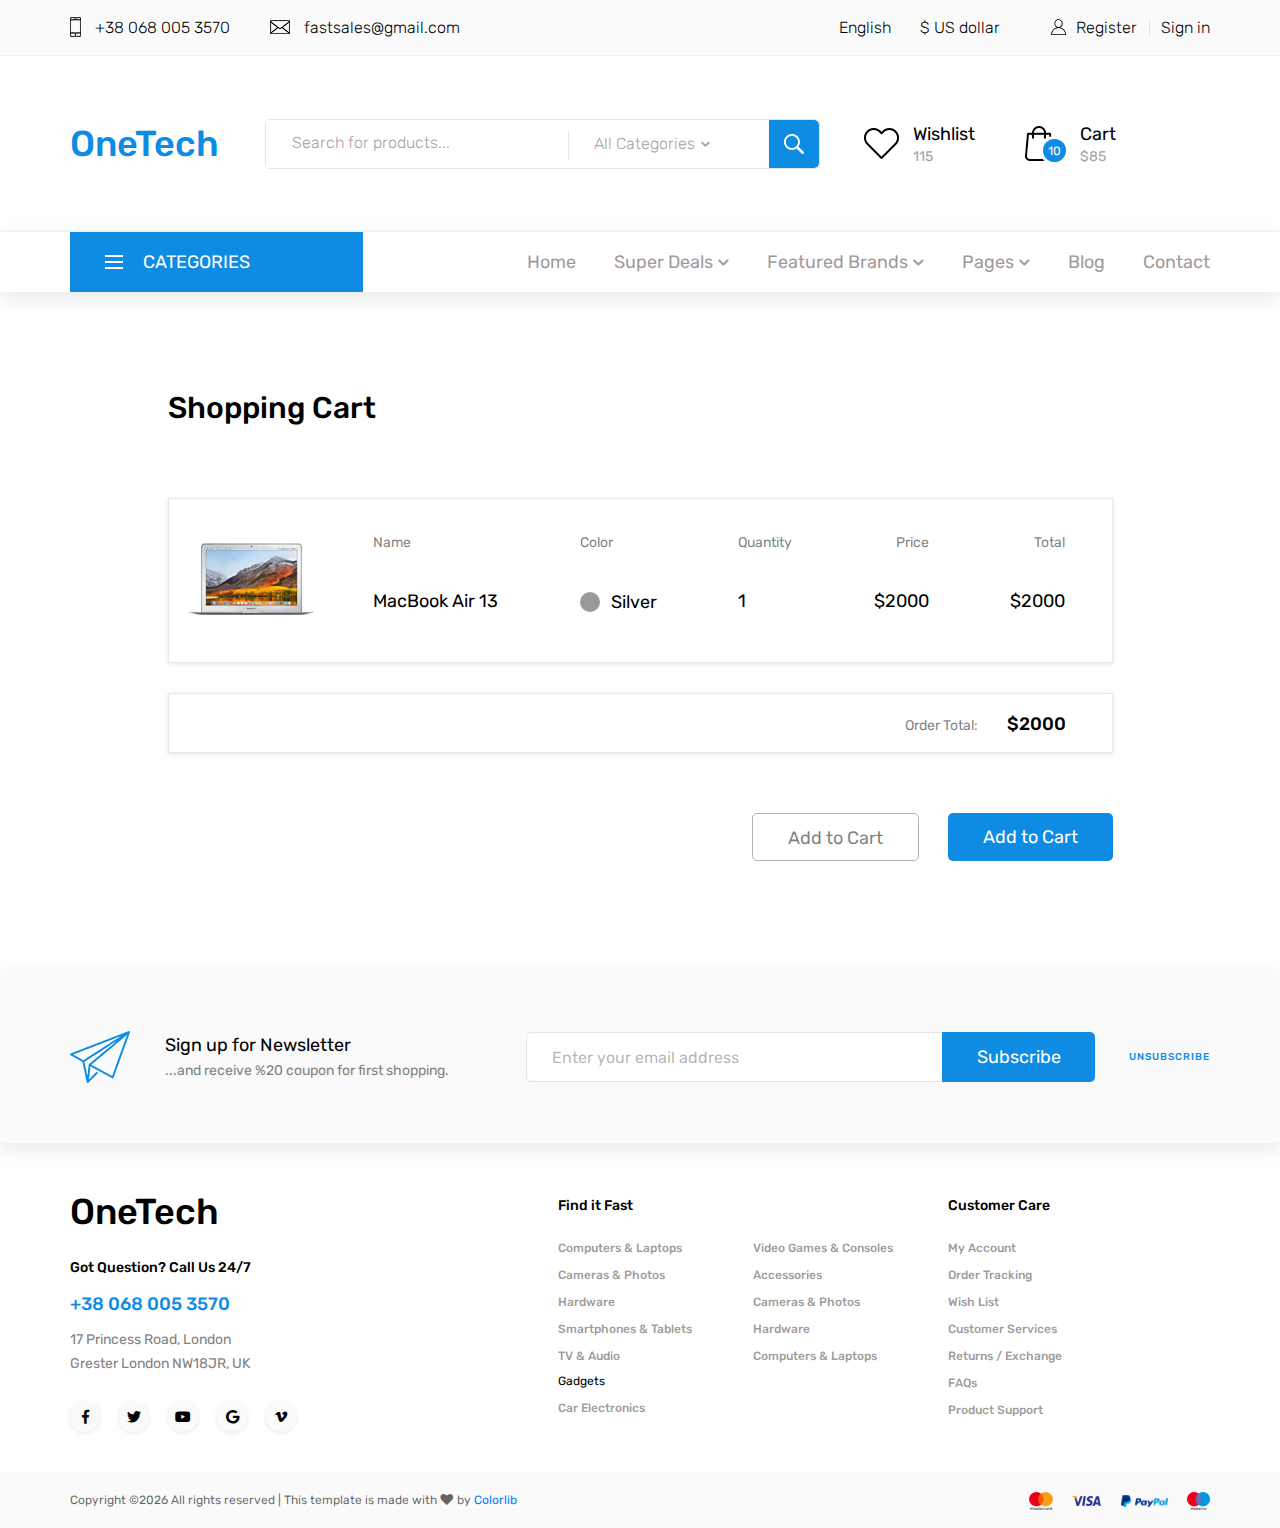
==== OneTech/OneTech/cart.html @ 747f38c7 "Pagina" ====
<!DOCTYPE html>
<html lang="en">
<head>
<title>Cart</title>
<meta charset="utf-8">
<meta http-equiv="X-UA-Compatible" content="IE=edge">
<meta name="description" content="OneTech shop project">
<meta name="viewport" content="width=device-width, initial-scale=1">
<link rel="stylesheet" type="text/css" href="styles/bootstrap4/bootstrap.min.css">
<link href="plugins/fontawesome-free-5.0.1/css/fontawesome-all.css" rel="stylesheet" type="text/css">
<link rel="stylesheet" type="text/css" href="styles/cart_styles.css">
<link rel="stylesheet" type="text/css" href="styles/cart_responsive.css">

</head>

<body>

<div class="super_container">
	
	<!-- Header -->
	
	<header class="header">

		<!-- Top Bar -->

		<div class="top_bar">
			<div class="container">
				<div class="row">
					<div class="col d-flex flex-row">
						<div class="top_bar_contact_item"><div class="top_bar_icon"><img src="images/phone.png" alt=""></div>+38 068 005 3570</div>
						<div class="top_bar_contact_item"><div class="top_bar_icon"><img src="images/mail.png" alt=""></div><a href="mailto:fastsales@gmail.com">fastsales@gmail.com</a></div>
						<div class="top_bar_content ml-auto">
							<div class="top_bar_menu">
								<ul class="standard_dropdown top_bar_dropdown">
									<li>
										<a href="#">English<i class="fas fa-chevron-down"></i></a>
										<ul>
											<li><a href="#">Italian</a></li>
											<li><a href="#">Spanish</a></li>
											<li><a href="#">Japanese</a></li>
										</ul>
									</li>
									<li>
										<a href="#">$ US dollar<i class="fas fa-chevron-down"></i></a>
										<ul>
											<li><a href="#">EUR Euro</a></li>
											<li><a href="#">GBP British Pound</a></li>
											<li><a href="#">JPY Japanese Yen</a></li>
										</ul>
									</li>
								</ul>
							</div>
							<div class="top_bar_user">
								<div class="user_icon"><img src="images/user.svg" alt=""></div>
								<div><a href="#">Register</a></div>
								<div><a href="#">Sign in</a></div>
							</div>
						</div>
					</div>
				</div>
			</div>		
		</div>

		<!-- Header Main -->

		<div class="header_main">
			<div class="container">
				<div class="row">

					<!-- Logo -->
					<div class="col-lg-2 col-sm-3 col-3 order-1">
						<div class="logo_container">
							<div class="logo"><a href="#">OneTech</a></div>
						</div>
					</div>

					<!-- Search -->
					<div class="col-lg-6 col-12 order-lg-2 order-3 text-lg-left text-right">
						<div class="header_search">
							<div class="header_search_content">
								<div class="header_search_form_container">
									<form action="#" class="header_search_form clearfix">
										<input type="search" required="required" class="header_search_input" placeholder="Search for products...">
										<div class="custom_dropdown">
											<div class="custom_dropdown_list">
												<span class="custom_dropdown_placeholder clc">All Categories</span>
												<i class="fas fa-chevron-down"></i>
												<ul class="custom_list clc">
													<li><a class="clc" href="#">All Categories</a></li>
													<li><a class="clc" href="#">Computers</a></li>
													<li><a class="clc" href="#">Laptops</a></li>
													<li><a class="clc" href="#">Cameras</a></li>
													<li><a class="clc" href="#">Hardware</a></li>
													<li><a class="clc" href="#">Smartphones</a></li>
												</ul>
											</div>
										</div>
										<button type="submit" class="header_search_button trans_300" value="Submit"><img src="images/search.png" alt=""></button>
									</form>
								</div>
							</div>
						</div>
					</div>

					<!-- Wishlist -->
					<div class="col-lg-4 col-9 order-lg-3 order-2 text-lg-left text-right">
						<div class="wishlist_cart d-flex flex-row align-items-center justify-content-end">
							<div class="wishlist d-flex flex-row align-items-center justify-content-end">
								<div class="wishlist_icon"><img src="images/heart.png" alt=""></div>
								<div class="wishlist_content">
									<div class="wishlist_text"><a href="#">Wishlist</a></div>
									<div class="wishlist_count">115</div>
								</div>
							</div>

							<!-- Cart -->
							<div class="cart">
								<div class="cart_container d-flex flex-row align-items-center justify-content-end">
									<div class="cart_icon">
										<img src="images/cart.png" alt="">
										<div class="cart_count"><span>10</span></div>
									</div>
									<div class="cart_content">
										<div class="cart_text"><a href="#">Cart</a></div>
										<div class="cart_price">$85</div>
									</div>
								</div>
							</div>
						</div>
					</div>
				</div>
			</div>
		</div>
		
		<!-- Main Navigation -->

		<nav class="main_nav">
			<div class="container">
				<div class="row">
					<div class="col">
						
						<div class="main_nav_content d-flex flex-row">

							<!-- Categories Menu -->

							<div class="cat_menu_container">
								<div class="cat_menu_title d-flex flex-row align-items-center justify-content-start">
									<div class="cat_burger"><span></span><span></span><span></span></div>
									<div class="cat_menu_text">categories</div>
								</div>

								<ul class="cat_menu">
									<li><a href="#">Computers & Laptops <i class="fas fa-chevron-right ml-auto"></i></a></li>
									<li><a href="#">Cameras & Photos<i class="fas fa-chevron-right"></i></a></li>
									<li class="hassubs">
										<a href="#">Hardware<i class="fas fa-chevron-right"></i></a>
										<ul>
											<li class="hassubs">
												<a href="#">Menu Item<i class="fas fa-chevron-right"></i></a>
												<ul>
													<li><a href="#">Menu Item<i class="fas fa-chevron-right"></i></a></li>
													<li><a href="#">Menu Item<i class="fas fa-chevron-right"></i></a></li>
													<li><a href="#">Menu Item<i class="fas fa-chevron-right"></i></a></li>
													<li><a href="#">Menu Item<i class="fas fa-chevron-right"></i></a></li>
												</ul>
											</li>
											<li><a href="#">Menu Item<i class="fas fa-chevron-right"></i></a></li>
											<li><a href="#">Menu Item<i class="fas fa-chevron-right"></i></a></li>
											<li><a href="#">Menu Item<i class="fas fa-chevron-right"></i></a></li>
										</ul>
									</li>
									<li><a href="#">Smartphones & Tablets<i class="fas fa-chevron-right"></i></a></li>
									<li><a href="#">TV & Audio<i class="fas fa-chevron-right"></i></a></li>
									<li><a href="#">Gadgets<i class="fas fa-chevron-right"></i></a></li>
									<li><a href="#">Car Electronics<i class="fas fa-chevron-right"></i></a></li>
									<li><a href="#">Video Games & Consoles<i class="fas fa-chevron-right"></i></a></li>
									<li><a href="#">Accessories<i class="fas fa-chevron-right"></i></a></li>
								</ul>
							</div>

							<!-- Main Nav Menu -->

							<div class="main_nav_menu ml-auto">
								<ul class="standard_dropdown main_nav_dropdown">
									<li><a href="index.html">Home<i class="fas fa-chevron-down"></i></a></li>
									<li class="hassubs">
										<a href="#">Super Deals<i class="fas fa-chevron-down"></i></a>
										<ul>
											<li>
												<a href="#">Menu Item<i class="fas fa-chevron-down"></i></a>
												<ul>
													<li><a href="#">Menu Item<i class="fas fa-chevron-down"></i></a></li>
													<li><a href="#">Menu Item<i class="fas fa-chevron-down"></i></a></li>
													<li><a href="#">Menu Item<i class="fas fa-chevron-down"></i></a></li>
												</ul>
											</li>
											<li><a href="#">Menu Item<i class="fas fa-chevron-down"></i></a></li>
											<li><a href="#">Menu Item<i class="fas fa-chevron-down"></i></a></li>
											<li><a href="#">Menu Item<i class="fas fa-chevron-down"></i></a></li>
										</ul>
									</li>
									<li class="hassubs">
										<a href="#">Featured Brands<i class="fas fa-chevron-down"></i></a>
										<ul>
											<li>
												<a href="#">Menu Item<i class="fas fa-chevron-down"></i></a>
												<ul>
													<li><a href="#">Menu Item<i class="fas fa-chevron-down"></i></a></li>
													<li><a href="#">Menu Item<i class="fas fa-chevron-down"></i></a></li>
													<li><a href="#">Menu Item<i class="fas fa-chevron-down"></i></a></li>
												</ul>
											</li>
											<li><a href="#">Menu Item<i class="fas fa-chevron-down"></i></a></li>
											<li><a href="#">Menu Item<i class="fas fa-chevron-down"></i></a></li>
											<li><a href="#">Menu Item<i class="fas fa-chevron-down"></i></a></li>
										</ul>
									</li>
									<li class="hassubs">
										<a href="#">Pages<i class="fas fa-chevron-down"></i></a>
										<ul>
											<li><a href="shop.html">Shop<i class="fas fa-chevron-down"></i></a></li>
											<li><a href="product.html">Product<i class="fas fa-chevron-down"></i></a></li>
											<li><a href="blog.html">Blog<i class="fas fa-chevron-down"></i></a></li>
											<li><a href="blog_single.html">Blog Post<i class="fas fa-chevron-down"></i></a></li>
											<li><a href="regular.html">Regular Post<i class="fas fa-chevron-down"></i></a></li>
											<li><a href="cart.html">Cart<i class="fas fa-chevron-down"></i></a></li>
											<li><a href="contact.html">Contact<i class="fas fa-chevron-down"></i></a></li>
										</ul>
									</li>
									<li><a href="blog.html">Blog<i class="fas fa-chevron-down"></i></a></li>
									<li><a href="contact.html">Contact<i class="fas fa-chevron-down"></i></a></li>
								</ul>
							</div>

							<!-- Menu Trigger -->

							<div class="menu_trigger_container ml-auto">
								<div class="menu_trigger d-flex flex-row align-items-center justify-content-end">
									<div class="menu_burger">
										<div class="menu_trigger_text">menu</div>
										<div class="cat_burger menu_burger_inner"><span></span><span></span><span></span></div>
									</div>
								</div>
							</div>

						</div>
					</div>
				</div>
			</div>
		</nav>
		
		<!-- Menu -->

		<div class="page_menu">
			<div class="container">
				<div class="row">
					<div class="col">
						
						<div class="page_menu_content">
							
							<div class="page_menu_search">
								<form action="#">
									<input type="search" required="required" class="page_menu_search_input" placeholder="Search for products...">
								</form>
							</div>
							<ul class="page_menu_nav">
								<li class="page_menu_item has-children">
									<a href="#">Language<i class="fa fa-angle-down"></i></a>
									<ul class="page_menu_selection">
										<li><a href="#">English<i class="fa fa-angle-down"></i></a></li>
										<li><a href="#">Italian<i class="fa fa-angle-down"></i></a></li>
										<li><a href="#">Spanish<i class="fa fa-angle-down"></i></a></li>
										<li><a href="#">Japanese<i class="fa fa-angle-down"></i></a></li>
									</ul>
								</li>
								<li class="page_menu_item has-children">
									<a href="#">Currency<i class="fa fa-angle-down"></i></a>
									<ul class="page_menu_selection">
										<li><a href="#">US Dollar<i class="fa fa-angle-down"></i></a></li>
										<li><a href="#">EUR Euro<i class="fa fa-angle-down"></i></a></li>
										<li><a href="#">GBP British Pound<i class="fa fa-angle-down"></i></a></li>
										<li><a href="#">JPY Japanese Yen<i class="fa fa-angle-down"></i></a></li>
									</ul>
								</li>
								<li class="page_menu_item">
									<a href="index.html">Home<i class="fa fa-angle-down"></i></a>
								</li>
								<li class="page_menu_item has-children">
									<a href="#">Super Deals<i class="fa fa-angle-down"></i></a>
									<ul class="page_menu_selection">
										<li><a href="#">Super Deals<i class="fa fa-angle-down"></i></a></li>
										<li class="page_menu_item has-children">
											<a href="#">Menu Item<i class="fa fa-angle-down"></i></a>
											<ul class="page_menu_selection">
												<li><a href="#">Menu Item<i class="fa fa-angle-down"></i></a></li>
												<li><a href="#">Menu Item<i class="fa fa-angle-down"></i></a></li>
												<li><a href="#">Menu Item<i class="fa fa-angle-down"></i></a></li>
												<li><a href="#">Menu Item<i class="fa fa-angle-down"></i></a></li>
											</ul>
										</li>
										<li><a href="#">Menu Item<i class="fa fa-angle-down"></i></a></li>
										<li><a href="#">Menu Item<i class="fa fa-angle-down"></i></a></li>
										<li><a href="#">Menu Item<i class="fa fa-angle-down"></i></a></li>
									</ul>
								</li>
								<li class="page_menu_item has-children">
									<a href="#">Featured Brands<i class="fa fa-angle-down"></i></a>
									<ul class="page_menu_selection">
										<li><a href="#">Featured Brands<i class="fa fa-angle-down"></i></a></li>
										<li><a href="#">Menu Item<i class="fa fa-angle-down"></i></a></li>
										<li><a href="#">Menu Item<i class="fa fa-angle-down"></i></a></li>
										<li><a href="#">Menu Item<i class="fa fa-angle-down"></i></a></li>
									</ul>
								</li>
								<li class="page_menu_item has-children">
									<a href="#">Trending Styles<i class="fa fa-angle-down"></i></a>
									<ul class="page_menu_selection">
										<li><a href="#">Trending Styles<i class="fa fa-angle-down"></i></a></li>
										<li><a href="#">Menu Item<i class="fa fa-angle-down"></i></a></li>
										<li><a href="#">Menu Item<i class="fa fa-angle-down"></i></a></li>
										<li><a href="#">Menu Item<i class="fa fa-angle-down"></i></a></li>
									</ul>
								</li>
								<li class="page_menu_item"><a href="blog.html">blog<i class="fa fa-angle-down"></i></a></li>
								<li class="page_menu_item"><a href="contact.html">contact<i class="fa fa-angle-down"></i></a></li>
							</ul>
							
							<div class="menu_contact">
								<div class="menu_contact_item"><div class="menu_contact_icon"><img src="images/phone_white.png" alt=""></div>+38 068 005 3570</div>
								<div class="menu_contact_item"><div class="menu_contact_icon"><img src="images/mail_white.png" alt=""></div><a href="mailto:fastsales@gmail.com">fastsales@gmail.com</a></div>
							</div>
						</div>
					</div>
				</div>
			</div>
		</div>

	</header>

	<!-- Cart -->

	<div class="cart_section">
		<div class="container">
			<div class="row">
				<div class="col-lg-10 offset-lg-1">
					<div class="cart_container">
						<div class="cart_title">Shopping Cart</div>
						<div class="cart_items">
							<ul class="cart_list">
								<li class="cart_item clearfix">
									<div class="cart_item_image"><img src="images/shopping_cart.jpg" alt=""></div>
									<div class="cart_item_info d-flex flex-md-row flex-column justify-content-between">
										<div class="cart_item_name cart_info_col">
											<div class="cart_item_title">Name</div>
											<div class="cart_item_text">MacBook Air 13</div>
										</div>
										<div class="cart_item_color cart_info_col">
											<div class="cart_item_title">Color</div>
											<div class="cart_item_text"><span style="background-color:#999999;"></span>Silver</div>
										</div>
										<div class="cart_item_quantity cart_info_col">
											<div class="cart_item_title">Quantity</div>
											<div class="cart_item_text">1</div>
										</div>
										<div class="cart_item_price cart_info_col">
											<div class="cart_item_title">Price</div>
											<div class="cart_item_text">$2000</div>
										</div>
										<div class="cart_item_total cart_info_col">
											<div class="cart_item_title">Total</div>
											<div class="cart_item_text">$2000</div>
										</div>
									</div>
								</li>
							</ul>
						</div>
						
						<!-- Order Total -->
						<div class="order_total">
							<div class="order_total_content text-md-right">
								<div class="order_total_title">Order Total:</div>
								<div class="order_total_amount">$2000</div>
							</div>
						</div>

						<div class="cart_buttons">
							<button type="button" class="button cart_button_clear">Add to Cart</button>
							<button type="button" class="button cart_button_checkout">Add to Cart</button>
						</div>
					</div>
				</div>
			</div>
		</div>
	</div>

	<!-- Newsletter -->

	<div class="newsletter">
		<div class="container">
			<div class="row">
				<div class="col">
					<div class="newsletter_container d-flex flex-lg-row flex-column align-items-lg-center align-items-center justify-content-lg-start justify-content-center">
						<div class="newsletter_title_container">
							<div class="newsletter_icon"><img src="images/send.png" alt=""></div>
							<div class="newsletter_title">Sign up for Newsletter</div>
							<div class="newsletter_text"><p>...and receive %20 coupon for first shopping.</p></div>
						</div>
						<div class="newsletter_content clearfix">
							<form action="#" class="newsletter_form">
								<input type="email" class="newsletter_input" required="required" placeholder="Enter your email address">
								<button class="newsletter_button">Subscribe</button>
							</form>
							<div class="newsletter_unsubscribe_link"><a href="#">unsubscribe</a></div>
						</div>
					</div>
				</div>
			</div>
		</div>
	</div>

	<!-- Footer -->

	<footer class="footer">
		<div class="container">
			<div class="row">

				<div class="col-lg-3 footer_col">
					<div class="footer_column footer_contact">
						<div class="logo_container">
							<div class="logo"><a href="#">OneTech</a></div>
						</div>
						<div class="footer_title">Got Question? Call Us 24/7</div>
						<div class="footer_phone">+38 068 005 3570</div>
						<div class="footer_contact_text">
							<p>17 Princess Road, London</p>
							<p>Grester London NW18JR, UK</p>
						</div>
						<div class="footer_social">
							<ul>
								<li><a href="#"><i class="fab fa-facebook-f"></i></a></li>
								<li><a href="#"><i class="fab fa-twitter"></i></a></li>
								<li><a href="#"><i class="fab fa-youtube"></i></a></li>
								<li><a href="#"><i class="fab fa-google"></i></a></li>
								<li><a href="#"><i class="fab fa-vimeo-v"></i></a></li>
							</ul>
						</div>
					</div>
				</div>

				<div class="col-lg-2 offset-lg-2">
					<div class="footer_column">
						<div class="footer_title">Find it Fast</div>
						<ul class="footer_list">
							<li><a href="#">Computers & Laptops</a></li>
							<li><a href="#">Cameras & Photos</a></li>
							<li><a href="#">Hardware</a></li>
							<li><a href="#">Smartphones & Tablets</a></li>
							<li><a href="#">TV & Audio</a></li>
						</ul>
						<div class="footer_subtitle">Gadgets</div>
						<ul class="footer_list">
							<li><a href="#">Car Electronics</a></li>
						</ul>
					</div>
				</div>

				<div class="col-lg-2">
					<div class="footer_column">
						<ul class="footer_list footer_list_2">
							<li><a href="#">Video Games & Consoles</a></li>
							<li><a href="#">Accessories</a></li>
							<li><a href="#">Cameras & Photos</a></li>
							<li><a href="#">Hardware</a></li>
							<li><a href="#">Computers & Laptops</a></li>
						</ul>
					</div>
				</div>

				<div class="col-lg-2">
					<div class="footer_column">
						<div class="footer_title">Customer Care</div>
						<ul class="footer_list">
							<li><a href="#">My Account</a></li>
							<li><a href="#">Order Tracking</a></li>
							<li><a href="#">Wish List</a></li>
							<li><a href="#">Customer Services</a></li>
							<li><a href="#">Returns / Exchange</a></li>
							<li><a href="#">FAQs</a></li>
							<li><a href="#">Product Support</a></li>
						</ul>
					</div>
				</div>

			</div>
		</div>
	</footer>

	<!-- Copyright -->

	<div class="copyright">
		<div class="container">
			<div class="row">
				<div class="col">
					
					<div class="copyright_container d-flex flex-sm-row flex-column align-items-center justify-content-start">
						<div class="copyright_content"><!-- Link back to Colorlib can't be removed. Template is licensed under CC BY 3.0. -->
Copyright &copy;<script>document.write(new Date().getFullYear());</script> All rights reserved | This template is made with <i class="fa fa-heart" aria-hidden="true"></i> by <a href="https://colorlib.com" target="_blank">Colorlib</a>
<!-- Link back to Colorlib can't be removed. Template is licensed under CC BY 3.0. -->
</div>
						<div class="logos ml-sm-auto">
							<ul class="logos_list">
								<li><a href="#"><img src="images/logos_1.png" alt=""></a></li>
								<li><a href="#"><img src="images/logos_2.png" alt=""></a></li>
								<li><a href="#"><img src="images/logos_3.png" alt=""></a></li>
								<li><a href="#"><img src="images/logos_4.png" alt=""></a></li>
							</ul>
						</div>
					</div>
				</div>
			</div>
		</div>
	</div>
</div>

<script src="js/jquery-3.3.1.min.js"></script>
<script src="styles/bootstrap4/popper.js"></script>
<script src="styles/bootstrap4/bootstrap.min.js"></script>
<script src="plugins/greensock/TweenMax.min.js"></script>
<script src="plugins/greensock/TimelineMax.min.js"></script>
<script src="plugins/scrollmagic/ScrollMagic.min.js"></script>
<script src="plugins/greensock/animation.gsap.min.js"></script>
<script src="plugins/greensock/ScrollToPlugin.min.js"></script>
<script src="plugins/easing/easing.js"></script>
<script src="js/cart_custom.js"></script>
</body>

</html>
---- OneTech/OneTech/styles/cart_styles.css ----
@charset "utf-8";
/* CSS Document */

/******************************

[Table of Contents]

1. Fonts
2. Body and some general stuff
3. Header
	3.1 Top Bar
	3.2 Header Main
	3.3 Main Navigation
	3.4 Page Menu
4. Cart
5. Newsletter
6. Footer


******************************/

/***********
1. Fonts
***********/

@import url('https://fonts.googleapis.com/css?family=Montserrat:300,400,500,600,700,800,900|Rubik:300,400,500,700,900');

/*********************************
2. Body and some general stuff
*********************************/

*
{
	margin: 0;
	padding: 0;
	-webkit-font-smoothing: antialiased;
	-webkit-text-shadow: rgba(0,0,0,.01) 0 0 1px;
	text-shadow: rgba(0,0,0,.01) 0 0 1px;
}
body
{
	font-family: 'Rubik', sans-serif;
	font-size: 14px;
	font-weight: 400;
	background: #FFFFFF;
	color: #000000;
}
div
{
	display: block;
	position: relative;
	-webkit-box-sizing: border-box;
    -moz-box-sizing: border-box;
    box-sizing: border-box;
}
ul
{
	list-style: none;
	margin-bottom: 0px;
}
p
{
	font-family: 'Rubik', sans-serif;
	font-size: 14px;
	line-height: 1.7;
	font-weight: 400;
	color: #828282;
	-webkit-font-smoothing: antialiased;
	-webkit-text-shadow: rgba(0,0,0,.01) 0 0 1px;
	text-shadow: rgba(0,0,0,.01) 0 0 1px;
}
p a
{
	display: inline;
	position: relative;
	color: inherit;
	border-bottom: solid 1px #ffa07f;
	-webkit-transition: all 200ms ease;
	-moz-transition: all 200ms ease;
	-ms-transition: all 200ms ease;
	-o-transition: all 200ms ease;
	transition: all 200ms ease;
}
a, a:hover, a:visited, a:active, a:link
{
	text-decoration: none;
	-webkit-font-smoothing: antialiased;
	-webkit-text-shadow: rgba(0,0,0,.01) 0 0 1px;
	text-shadow: rgba(0,0,0,.01) 0 0 1px;
}
p a:active
{
	position: relative;
	color: #FF6347;
}
p a:hover
{
	color: #FFFFFF;
	background: #ffa07f;
}
p a:hover::after
{
	opacity: 0.2;
}
::selection
{
	
}
p::selection
{
	
}
h1{font-size: 48px;}
h2{font-size: 36px;}
h3{font-size: 24px;}
h4{font-size: 18px;}
h5{font-size: 14px;}
h1, h2, h3, h4, h5, h6
{
	font-family: 'Rubik', sans-serif;
	font-weight: 500;
	-webkit-font-smoothing: antialiased;
	-webkit-text-shadow: rgba(0,0,0,.01) 0 0 1px;
	text-shadow: rgba(0,0,0,.01) 0 0 1px;
}
h1::selection, 
h2::selection, 
h3::selection, 
h4::selection, 
h5::selection, 
h6::selection
{
	
}
.form-control
{
	color: #db5246;
}
section
{
	display: block;
	position: relative;
	box-sizing: border-box;
}
.clear
{
	clear: both;
}
.clearfix::before, .clearfix::after
{
	content: "";
	display: table;
}
.clearfix::after
{
	clear: both;
}
.clearfix
{
	zoom: 1;
}
.float_left
{
	float: left;
}
.float_right
{
	float: right;
}
.trans_200
{
	-webkit-transition: all 200ms ease;
	-moz-transition: all 200ms ease;
	-ms-transition: all 200ms ease;
	-o-transition: all 200ms ease;
	transition: all 200ms ease;
}
.trans_300
{
	-webkit-transition: all 300ms ease;
	-moz-transition: all 300ms ease;
	-ms-transition: all 300ms ease;
	-o-transition: all 300ms ease;
	transition: all 300ms ease;
}
.trans_400
{
	-webkit-transition: all 400ms ease;
	-moz-transition: all 400ms ease;
	-ms-transition: all 400ms ease;
	-o-transition: all 400ms ease;
	transition: all 400ms ease;
}
.trans_500
{
	-webkit-transition: all 500ms ease;
	-moz-transition: all 500ms ease;
	-ms-transition: all 500ms ease;
	-o-transition: all 500ms ease;
	transition: all 500ms ease;
}
.fill_height
{
	height: 100%;
}
.super_container
{
	width: 100%;
	overflow: hidden;
}
.prlx_parent
{
	overflow: hidden;
}
.prlx
{
	height: 130% !important;
}
.nopadding
{
	padding: 0px !important;
}
.button
{
	display: inline-block;
	background: #0e8ce4;
	border-radius: 5px;
	height: 48px;
	-webkit-transition: all 200ms ease;
	-moz-transition: all 200ms ease;
	-ms-transition: all 200ms ease;
	-o-transition: all 200ms ease;
	transition: all 200ms ease;
}
.button a
{
	display: block;
	font-size: 18px;
	font-weight: 400;
	line-height: 48px;
	color: #FFFFFF;
	padding-left: 35px;
	padding-right: 35px;
}
.button:hover
{
	opacity: 0.8;
}
.parallax-window
{
    min-height: 400px;
    background: transparent;
}
.rating_r i::before
{
	font-family: 'FontAwesome';
	content: "\f006";
	font-style: normal;
	font-size: 19px;
	margin-right: 4px;
	color: #f5e211;
}
.rating_r_1 i:first-child::before{content: "\f005";}
.rating_r_2 i:first-child::before{content: "\f005";}
.rating_r_2 i:nth-child(2)::before{content: "\f005";}
.rating_r_3 i:first-child::before{content: "\f005";}
.rating_r_3 i:nth-child(2)::before{content: "\f005";}
.rating_r_3 i:nth-child(3)::before{content: "\f005";}
.rating_r_4 i:first-child::before{content: "\f005";}
.rating_r_4 i:nth-child(2)::before{content: "\f005";}
.rating_r_4 i:nth-child(3)::before{content: "\f005";}
.rating_r_4 i:nth-child(4)::before{content: "\f005";}
.rating_r_5 i:first-child::before{content: "\f005";}
.rating_r_5 i:nth-child(2)::before{content: "\f005";}
.rating_r_5 i:nth-child(3)::before{content: "\f005";}
.rating_r_5 i:nth-child(4)::before{content: "\f005";}
.rating_r_5 i:nth-child(5)::before{content: "\f005";}

/*********************************
3. Header
*********************************/

.header
{
	position: relative;
	width: 100%;
	z-index: 10;
}

/*********************************
3.1 Top Bar
*********************************/

.top_bar
{
	width: 100%;
	height: 56px;
	background: #fafafa;
	border-bottom: solid 1px rgba(0,0,0,0.05);
	z-index: 2;
}
.header.scrolled .top_bar
{
	display: none;
}
.top_bar_contact
{
	display: inline-block;
}
.top_bar_contact_item
{
	font-size: 16px;
	font-weight: 300;
	line-height: 56px;
	margin-right: 40px;
}
.top_bar_contact_item:not(:first-child)
{
	margin-right: 0px;
}
.top_bar_contact_item a
{
	font-size: 16px;
	font-weight: 300;
	line-height: 56px;
	color: #000;
	-webkit-transition: all 200ms ease;
	-moz-transition: all 200ms ease;
	-ms-transition: all 200ms ease;
	-o-transition: all 200ms ease;
	transition: all 200ms ease;
}
.top_bar_contact_item a:hover
{
	color: #8a8a8a;
}
.top_bar_contact_item:last-child
{
	margin-right: 0px;
}
.top_bar_icon
{
	display: inline-block;
	margin-right: 14px;
	-webkit-transform: translateY(-2px);
	-moz-transform: translateY(-2px);
	-ms-transform: translateY(-2px);
	-o-transform: translateY(-2px);
	transform: translateY(-2px);
}
.top_bar_menu
{
	display: inline-block;
}

.top_bar_dropdown li
{
	padding-left: 13px;
	padding-right: 13px;
}
.standard_dropdown li
{
	display: inline-block;
	position: relative;
	height: 56px;
}
.standard_dropdown li li
{
	display: block;
	width: 100%;
}
.standard_dropdown li li a
{
	display: block;
	width: 100%;
	border-bottom: solid 1px #f2f2f2;
	font-size: 16px;
}
.standard_dropdown li:last-child a
{
	border-bottom: none;
}
.standard_dropdown li.hassubs > a i
{
	display: inline-block;
	margin-left: 5px;
}
.standard_dropdown li a
{
	display: block;
	position: relative;
	font-size: 16px;
	font-weight: 300;
	color: #000000;
	line-height: 56px;
	white-space: nowrap;
	-webkit-transition: all 200ms ease;
	-moz-transition: all 200ms ease;
	-ms-transition: all 200ms ease;
	-o-transition: all 200ms ease;
	transition: all 200ms ease;
}
.standard_dropdown li a:hover
{
	color: #0e8ce4;
}
.standard_dropdown li a i
{
	display: none;
	-webkit-transform: translateY(-1px);
	-moz-transform: translateY(-1px);
	-ms-transform: translateY(-1px);
	-o-transform: translateY(-1px);
	transform: translateY(-1px);
	font-size: 12px;
}
.standard_dropdown li ul
{
	display: block;
	position: absolute;
	top: 120%;
	left: 0;
	width: auto;
	visibility: hidden;
	opacity: 0;
	background: #FFFFFF;
	box-shadow: 0px 10px 25px rgba(0,0,0,0.1);
	-webkit-transition: opacity 0.3s ease;
	-moz-transition: opacity 0.3s ease;
	-ms-transition: opacity 0.3s ease;
	-o-transition: opacity 0.3s ease;
	transition: all 0.3s ease;
	z-index: 1;
}
.standard_dropdown li:hover > ul
{
	top: 100%;
	visibility: visible;
	opacity: 1;
}
.standard_dropdown ul ul
{
	left: 100%;
	top: 0 !important;
}
.top_bar_user
{
	display: inline-block;
	margin-left: 35px;
}
.user_icon
{
	display: inline-block;
	margin-right: 7px;
	-webkit-transform: translateY(-2px);
	-moz-transform: translateY(-2px);
	-ms-transform: translateY(-2px);
	-o-transform: translateY(-2px);
	transform: translateY(-2px);
	width: 15px;
}
.user_icon img
{
	width: 100%;
}
.top_bar_user div
{
	display: inline-block;
}
.top_bar_user div:nth-child(2)
{
	margin-right: 21px;
}
.top_bar_user div:nth-child(2)::after
{
	display: block;
	position: absolute;
	top: 50%;
	-webkit-transform: translateY(-50%);
	-moz-transform: translateY(-50%);
	-ms-transform: translateY(-50%);
	-o-transform: translateY(-50%);
	transform: translateY(-50%);
	right: -13px;
	width: 1px;
	height: 17px;
	background: rgba(0,0,0,0.1);
	content: '';
}
.top_bar_user a
{
	font-size: 16px;
	font-weight: 300;
	line-height: 56px;
	color: #000;
	-webkit-transition: all 200ms ease;
	-moz-transition: all 200ms ease;
	-ms-transition: all 200ms ease;
	-o-transition: all 200ms ease;
	transition: all 200ms ease;
}
.top_bar_user a:hover
{
	color: #8a8a8a;
}

/*********************************
3.2 Header Main
*********************************/

.header_main
{
	z-index: 1;
}
.header.scrolled .header_main
{
	display: none;
}
.header_main_item
{
	top: 50%;
	-webkit-transform: translateY(-50%);
	-moz-transform: translateY(-50%);
	-ms-transform: translateY(-50%);
	-o-transform: translateY(-50%);
	transform: translateY(-50%);
}
.logo_container
{
	height: 175px;
}
.logo
{
	top: 50%;
	-webkit-transform: translateY(-50%);
	-moz-transform: translateY(-50%);
	-ms-transform: translateY(-50%);
	-o-transform: translateY(-50%);
	transform: translateY(-50%);
}
.logo a
{
	font-size: 36px;
	font-weight: 500;
	color: #0e8ce4;
}
.header_search
{
	height: 175px;
}
.header_search_content
{
	top: 50%;
	-webkit-transform: translateY(-50%);
	-moz-transform: translateY(-50%);
	-ms-transform: translateY(-50%);
	-o-transform: translateY(-50%);
	transform: translateY(-50%);
}
.header_search_form_container
{
	width: 100%;
	height: 50px;
	border: solid 1px #e5e5e5;
	border-radius: 5px;
}
.header_search_form
{
	width: 100%;
	height: 100%;
}
.header_search_input
{
	display: block;
	position: relative;
	width: calc((100% - 50px) * 0.601);
	height: 100%;
	line-height: 50px;
	border: none !important;
	outline: none !important;
	padding-left: 26px;
	color: #7f7f7f;
	float: left;
}
.header_search_input::-webkit-input-placeholder
{
	font-size: 16px !important;
	font-weight: 300;
	line-height: 50px;
	color: #a3a3a3 !important;
}
.header_search_input:-moz-placeholder /* older Firefox*/
{
	font-size: 16px !important;
	font-weight: 300;
	line-height: 50px;
	color: #a3a3a3 !important;
}
.header_search_input::-moz-placeholder /* Firefox 19+ */ 
{
	font-size: 16px !important;
	font-weight: 300;
	line-height: 50px;
	color: #a3a3a3 !important;
} 
.header_search_input:-ms-input-placeholder
{ 
	font-size: 16px !important;
	font-weight: 300;
	line-height: 50px;
	color: #a3a3a3 !important;
}
.header_search_input::input-placeholder
{
	font-size: 16px !important;
	font-weight: 300;
	line-height: 50px;
	color: #a3a3a3 !important;
}
.custom_dropdown
{
	width: calc((100% - 50px) * 0.399);
	height: 50px;
	float: left;
	padding-left: 26px;
}
.custom_dropdown::before
{
	display: block;
	position: absolute;
	top: 50%;
	-webkit-transform: translateY(-50%);
	-moz-transform: translateY(-50%);
	-ms-transform: translateY(-50%);
	-o-transform: translateY(-50%);
	transform: translateY(-50%);
	left: 0;
	width: 1px;
	height: 28px;
	background: #e5e5e5;
	content: '';
}
.custom_dropdown_list i
{
	display: inline-block;
	color: #a3a3a3;
	font-size: 10px;
	margin-left: 3px;
	-webkit-transform: translateY(-1px);
	-moz-transform: translateY(-1px);
	-ms-transform: translateY(-1px);
	-o-transform: translateY(-1px);
	transform: translateY(-1px);
}
.custom_dropdown_placeholder
{
	display: inline-block;
	font-size: 16px;
	font-weight: 300;
	color: #a3a3a3;
	line-height: 48px;
	cursor: pointer;
}
.custom_dropdown_placeholder i
{
	
}
.custom_list
{
	text-align: left;
	position: absolute;
	padding: 0;
	top: 75px;
	left: -15px;
	visibility: hidden;
	opacity: 0;
	box-shadow: 0 0 25px rgba(63, 78, 100, 0.15);
	-webkit-transition: opacity 0.2s ease;
	-moz-transition: opacity 0.2s ease;
	-ms-transition: opacity 0.2s ease;
	-o-transition: opacity 0.2s ease;
	transition: all 0.2s ease;
}
.custom_list.active
{
	visibility: visible;
	opacity: 1;
	top: 50px;
	box-shadow: 0 0 25px rgba(63, 78, 100, 0.15);
	-webkit-transition: opacity 0.3s ease;
	-moz-transition: opacity 0.3s ease;
	-ms-transition: opacity 0.3s ease;
	-o-transition: opacity 0.3s ease;
	transition: all 0.3s ease;
}
.custom_list li
{
	height: 35px;
	padding-left: 15px;
	padding-right: 15px;
	background: #FFFFFF;
}
.custom_list li a
{
	display: block;
	color: #a3a3a3;
	line-height: 35px;
	border-bottom: solid 1px #ededed;
	-webkit-transition: all 200ms ease;
	-moz-transition: all 200ms ease;
	-ms-transition: all 200ms ease;
	-o-transition: all 200ms ease;
	transition: all 200ms ease;
}
.custom_list li a:hover
{
	color: #0e8ce4;
}
select
{
	display: inline;
	border: 0;
	width: auto;
	margin-left: 10px;
	outline: none;
	-webkit-appearance: none;
	-moz-appearance: none;
	border-bottom: 2px solid #555;
	color: #7b00ff;
	-webkit-transition: all .4s ease-in-out;
	transition: all .4s ease-in-out;
}
select:hover
{
	cursor: pointer;
}
select option
{
	border: 0;
	border-bottom: 1px solid #555;
	padding: 10px;
	-webkit-appearance: none;
	-moz-appearance: none;
}
.header_search_button
{
	position: absolute;
	top: 0;
	right: 0;
	width: 50px;
	height: 100%;
	background: #0e8ce4;
	border: none;
	outline: none;
	cursor: pointer;
	border-top-right-radius: 5px;
	border-bottom-right-radius: 5px;
}
.wishlist_cart
{
	height: 175px;
}
.wishlist
{
	margin-right: 50px;
}
.wishlist_icon img
{
	width: 100%;
}
.wishlist_content
{
	margin-left: 14px;
}
.wishlist_text a
{
	font-size: 18px;
	font-weight: 400;
	color: #000000;
	-webkit-transition: all 200ms ease;
	-moz-transition: all 200ms ease;
	-ms-transition: all 200ms ease;
	-o-transition: all 200ms ease;
	transition: all 200ms ease;
}
.wishlist_text a:hover
{
	color: #0e8ce4;
}
.wishlist_count
{
	margin-top: -2px;
	color: #a3a3a3;
	font-size: 14px;
}
.cart_count
{
	position: absolute;
	bottom: -1px;
	right: -14px;
	width: 23px;
	height: 23px;
	background: #0e8ce4;
	border-radius: 50%;
	text-align: center;
}
.cart_count span
{
	display: block;
	line-height: 23px;
	font-size: 12px;
	color: #FFFFFF;
	-webkit-transform: translateY(1px);
	-moz-transform: translateY(1px);
	-ms-transform: translateY(1px);
	-o-transform: translateY(1px);
	transform: translateY(1px);
}
.cart_icon img
{
	width: 100%;
}
.cart_content
{
	margin-left: 28px;
}
.cart_text a
{
	font-size: 18px;
	font-weight: 400;
	color: #000000;
	-webkit-transition: all 200ms ease;
	-moz-transition: all 200ms ease;
	-ms-transition: all 200ms ease;
	-o-transition: all 200ms ease;
	transition: all 200ms ease;
}
.cart_text a:hover
{
	color: #0e8ce4;
}
.cart_price
{
	font-size: 14px;
	color: #a3a3a3;
	margin-top: -2px;
}

/*********************************
3.3 Main Navigation
*********************************/

.main_nav
{
	width: 100%;
	border-top: solid 1px #f2f2f2;
	box-shadow: 0px 5px 20px rgba(0,0,0,0.1);
	background: #FFFFFF;
}
.header.scrolled .main_nav
{
	position: fixed;
	top: 0;
	left: 0;
	-webkit-transition: all 200ms ease;
	-moz-transition: all 200ms ease;
	-ms-transition: all 200ms ease;
	-o-transition: all 200ms ease;
	transition: all 200ms ease;
}
.main_nav_content
{
	width: 100%;
	height: 60px;
}
.cat_menu_container
{
	width: 293px;
	height: 100%;
	background: #0e8ce4;
	padding-left: 35px;
	cursor: pointer;
	z-index: 1;
}
.cat_menu_title
{
	height: 100%;
}
.cat_burger
{
	width: 18px;
	height: 14px;
}
.cat_burger span
{
	display: block;
	position: absolute;
	left: 0;
	width: 100%;
	height: 2px;
	background: #FFFFFF;
}
.cat_burger span:nth-child(2)
{
	top: 6px;
}
.cat_burger span:nth-child(3)
{
	top: 12px;
}
.cat_menu_text
{
	font-size: 18px;
	font-weight: 400;
	color: #FFFFFF;
	text-transform: uppercase;
	margin-left: 20px;
}
.cat_menu_container ul
{
	display: block;
	position: absolute;
	top: 100%;
	left: 0;
	visibility: hidden;
	opacity: 0;
	min-width: 100%;
	background: #FFFFFF;
	box-shadow: 0px 10px 25px rgba(0,0,0,0.1);
	-webkit-transition: opacity 0.3s ease;
    -moz-transition: opacity 0.3s ease;
    -ms-transition: opacity 0.3s ease;
    -o-transition: opacity 0.3s ease;
    transition: all 0.3s ease;
}
.cat_menu_container > ul
{
	padding-top: 13px;
}
.cat_menu_container:hover .cat_menu
{
	visibility: visible;
	opacity: 1;
}
.cat_menu li
{
	display: block;
	position: relative;
	width: auto;
	height: 46px;
	border-bottom: solid 1px #f2f2f2;
	padding-left: 35px;
	padding-right: 30px;
	white-space: nowrap;
}
.cat_menu li.hassubs > a i
{
	display: block;
}
.cat_menu li a
{
	display: block;
	position: relative;
	font-size: 16px;
	font-weight: 300;
	color: #000000;
	line-height: 46px;
	-webkit-transition: all 200ms ease;
	-moz-transition: all 200ms ease;
	-ms-transition: all 200ms ease;
	-o-transition: all 200ms ease;
	transition: all 200ms ease;
}
.cat_menu li a:hover
{
	color: #0e8ce4;
}
.cat_menu li a i
{
	display: none;
	position: absolute;
	top: 50%;
	-webkit-transform: translateY(-50%);
	-moz-transform: translateY(-50%);
	-ms-transform: translateY(-50%);
	-o-transform: translateY(-50%);
	transform: translateY(-50%);
	right: 0;
	font-size: 12px;
}
.cat_menu li ul
{
	display: block;
	position: absolute;
	top: 35px;
	left: 100%;
	visibility: hidden;
	opacity: 0;
	width: 100%;
	background: #FFFFFF;
	box-shadow: 0px 10px 25px rgba(0,0,0,0.1);
}
.cat_menu li:hover > ul
{
	top: 0;
	visibility: visible;
	opacity: 1;
}
.main_nav_dropdown li
{
	margin-right: 35px;
}
.main_nav_dropdown li:last-child
{
	margin-right: 0px;
}
.main_nav_dropdown li a
{
	font-size: 18px;
	font-weight: 400;
	color: #a19a9a;
	line-height: 60px;
}
.main_nav_dropdown li li
{
	padding-left: 15px;
	padding-right: 15px;
	margin-right: 0px;
}
.menu_trigger_container
{
	display: none;
	width: auto;
	height: 100%;
	padding-right: 25px;
	padding-left: 25px;
	cursor: pointer;
}
.menu_trigger
{
	height: 100%;
}
.menu_burger_inner
{
	display: inline-block;
}
.menu_trigger_text
{
	display: inline-block;
	font-size: 18px;
    font-weight: 400;
    color: #FFFFFF;
    text-transform: uppercase;
    margin-right: 16px;
}

/*********************************
3.4 Page Menu
*********************************/

.page_menu
{
	-webkit-transition: all 500ms ease;
    -moz-transition: all 500ms ease;
    -ms-transition: all 500ms ease;
    -o-transition: all 500ms ease;
    transition: all 500ms ease;
}
.page_menu_content
{
	height: 0px;
	background: #0e8ce4;
	padding-left: 15px;
	padding-right: 15px;
	overflow: hidden;
}
.page_menu_search
{
	display: none;
	width: 100%;
	margin-top: 30px;
	margin-bottom: 30px;
}
.page_menu_search_input
{
	width: 100%;
	height: 40px;
	background: #FFFFFF;
	border: none;
	outline: none;
	padding-left: 25px;
}
.page_menu_nav
{
	padding-top: 15px;
}
.page_menu_item
{
	display: block;
	position: relative;
	border-bottom: solid 1px rgba(255,255,255,0.1);
	vertical-align: middle;
}
.page_menu_item > a
{
	display: block;
	color: #FFFFFF;
	font-weight: 500;
	height: 50px;
	line-height: 50px;
	font-size: 14px;
	text-transform: uppercase;
	-webkit-transition: all 200ms ease;
	-moz-transition: all 200ms ease;
	-ms-transition: all 200ms ease;
	-o-transition: all 200ms ease;
	transition: all 200ms ease;
}
.page_menu_item > a:hover
{
	color: #b5aec4;
}
.page_menu_item a i
{
	display: none;
	margin-left: 8px;
}
.page_menu_item.has-children > a > i
{
	display: inline-block;
}
.page_menu_selection
{
	margin: 0;
	width: 100%;
	height: 0px;
	overflow: hidden;
	z-index: 1;
}
.page_menu_selection li
{
	padding-left: 10px;
	padding-right: 10px;
	line-height: 50px;
}
.page_menu_selection li a
{
	display: block;
	color: #FFFFFF;
	border-bottom: solid 1px rgba(255,255,255,0.1);
	font-size: 14px;
	text-transform: uppercase;
	-webkit-transition: opacity 0.3s ease;
	-moz-transition: opacity 0.3s ease;
	-ms-transition: opacity 0.3s ease;
	-o-transition: opacity 0.3s ease;
	transition: all 0.3s ease;
}
.page_menu_selection li a:hover
{
	color: #b5aec4;
}
.page_menu_selection li:last-child a
{
	border-bottom: none;
}
.menu_contact_item
{
	display: inline-block;
	font-size: 12px;
	font-weight: 300;
	line-height: 56px;
	margin-right: 40px;
	color: #FFFFFF;
}
.menu_contact_item:not(:first-child)
{
	margin-right: 0px;
}
.menu_contact_item a
{
	font-size: 12px;
	font-weight: 300;
	line-height: 56px;
	color: #FFFFFF;
	-webkit-transition: all 200ms ease;
	-moz-transition: all 200ms ease;
	-ms-transition: all 200ms ease;
	-o-transition: all 200ms ease;
	transition: all 200ms ease;
}
.menu_contact_item a:hover
{
	color: #8a8a8a;
}
.menu_contact_item:last-child
{
	margin-right: 0px;
}
.menu_contact_icon
{
	display: inline-block;
	margin-right: 14px;
	-webkit-transform: translateY(-2px);
	-moz-transform: translateY(-2px);
	-ms-transform: translateY(-2px);
	-o-transform: translateY(-2px);
	transform: translateY(-2px);
}

/*********************************
4. Cart
*********************************/

.cart_section
{
	width: 100%;
	padding-top: 93px;
	padding-bottom: 111px;
}
.cart_title
{
	font-size: 30px;
	font-weight: 500;
}
.cart_items
{
	margin-top: 67px;
}
.cart_list
{
	border: solid 1px #e8e8e8;
	box-shadow: 0px 1px 5px rgba(0,0,0,0.1);
}
.cart_item
{
	width: 100%;
	padding: 15px;
	padding-right: 46px;
}
.cart_item_image
{
	width: 133px;
	height: 133px;
	float: left;
}
.cart_item_image img
{
	max-width: 100%;
}
.cart_item_info
{
	width: calc(100% - 133px);
	float: left;
	padding-top: 18px;
}
.cart_item_name
{
	margin-left: 7.53%;
}
.cart_item_title
{
	font-size: 14px;
	font-weight: 400;
	color: rgba(0,0,0,0.5);
}
.cart_item_text
{
	font-size: 18px;
	margin-top: 35px;
}
.cart_item_text span
{
	display: inline-block;
	width: 20px;
	height: 20px;
	border-radius: 50%;
	margin-right: 11px;
	-webkit-transform: translateY(4px);
	-moz-transform: translateY(4px);
	-ms-transform: translateY(4px);
	-o-transform: translateY(4px);
	transform: translateY(4px);
}
.cart_item_price
{
	text-align: right;
}
.cart_item_total
{
	text-align: right;
}
.order_total
{
	width: 100%;
	height: 60px;
	margin-top: 30px;
	border: solid 1px #e8e8e8;
	box-shadow: 0px 1px 5px rgba(0,0,0,0.1);
	padding-right: 46px;
	padding-left: 15px;
}
.order_total_title
{
	display: inline-block;
	font-size: 14px;
	color: rgba(0,0,0,0.5);
	line-height: 60px;
}
.order_total_amount
{
	display: inline-block;
	font-size: 18px;
	font-weight: 500;
	margin-left: 26px;
	line-height: 60px;
}
.cart_buttons
{
	margin-top: 60px;
	text-align: right;
}
.cart_button_clear
{
	display: inline-block;
    border: none;
    font-size: 18px;
    font-weight: 400;
    line-height: 48px;
    color: rgba(0,0,0,0.5);
    background: #FFFFFF;
    border: solid 1px #b2b2b2;
    padding-left: 35px;
    padding-right: 35px;
    outline: none;
    cursor: pointer;
    margin-right: 26px;
}
.cart_button_clear:hover
{
	border-color: #0e8ce4;
	color: #0e8ce4;
}
.cart_button_checkout
{
	display: inline-block;
    border: none;
    font-size: 18px;
    font-weight: 400;
    line-height: 48px;
    color: #FFFFFF;
    padding-left: 35px;
    padding-right: 35px;
    outline: none;
    cursor: pointer;
    vertical-align: top;
}

/*********************************
5. Newsletter
*********************************/

.newsletter
{
	width: 100%;
	background: #fafafa;
	padding-top: 60px;
	padding-bottom: 60px;
	box-shadow: 0px 5px 20px rgba(0,0,0,0.1);
}
.newsletter_container
{
	width: 100%;
}
.newsletter_title_container
{
	width: 40%;
	padding-left: 95px;
}
.newsletter_icon
{
	position: absolute;
	top: 50%;
	-webkit-transform: translateY(-50%);
	-moz-transform: translateY(-50%);
	-ms-transform: translateY(-50%);
	-o-transform: translateY(-50%);
	transform: translateY(-50%);
	left: 0;
}
.newsletter_title
{
	font-size: 18px;
	color: #000000;
}
.newsletter_text p:last-child
{
	margin-bottom: 0;
}
.newsletter_icon img
{
	max-width: 100%;
}
.newsletter_content
{
	width: 60%;
}
.newsletter_form
{
	position: relative;
	width: 569px;
	float: left;
}
.newsletter_input
{
	width: 100%;
	height: 50px;
	background: #FFFFFF;
	border: solid 1px #e5e5e5;
	border-radius: 5px;
	padding-left: 25px;
	font-size: 16px;
	outline: none;
	color: #0e8ce4;
}
.newsletter_input:focus
{
	border: solid 1px rgba(14, 140, 228, 0.3);
	box-shadow: 0px 1px 5px rgba(14, 140, 228, 0.3);
}
.newsletter_input::-webkit-input-placeholder
{
	font-size: 16px;
	color: rgba(0,0,0,0.3);
}
.newsletter_input:-moz-placeholder
{
	font-size: 16px;
	color: rgba(0,0,0,0.3);
}
.newsletter_input::-moz-placeholder
{
	font-size: 16px;
	color: rgba(0,0,0,0.3);
} 
.newsletter_input:-ms-input-placeholder
{ 
	font-size: 16px;
	color: rgba(0,0,0,0.3);
}
.newsletter_input::input-placeholder
{
	font-size: 16px;
	color: rgba(0,0,0,0.3);
}
.newsletter_button
{
	position: absolute;
	top: 0;
	right: 0;
	width: 153px;
	height: 50px;
	background: #0e8ce4;
	color: #FFFFFF;
	line-height: 50px;
	font-size: 18px;
	border: none;
	outline: none;
	border-top-right-radius: 5px;
	border-bottom-right-radius: 5px;
	cursor: pointer;
}
.newsletter_button:hover
{
	opacity: 0.8;
}
.newsletter_unsubscribe_link
{
	float: right;
	text-align: right;
	height: 50px;
}
.newsletter_unsubscribe_link a
{
	font-size: 10px;
	color: #0e8ce4;
	font-weight: 500;
	text-transform: uppercase;
	letter-spacing: 0.1em;
	line-height: 50px;
}
.newsletter_unsubscribe_link a:hover
{
	color: #0d82d3;
}

/*********************************
6. Footer
*********************************/

.footer
{
	padding-top: 52px;
	padding-bottom: 40px;
}
.footer .logo_container
{
	height: auto;
	margin-bottom: 18px;
	margin-top: -10px;
}
.footer .logo
{
	top: auto;
	-webkit-transform: transform: none;
    -moz-transform: transform: none;
    -ms-transform: transform: none;
    -o-transform: transform: none;
    transform: none;
}
.footer .logo a
{
	color: #000000;
}
.footer_title
{
	font-size: 14px;
	font-weight: 500;
	color: #000000;
}
.footer_phone
{
	font-size: 18px;
	font-weight: 500;
	color: #0e8ce4;
	margin-top: 13px;
}
.footer_contact_text
{
	margin-top: 10px;
}
.footer_contact_text p
{
	margin-bottom: 0px;
}
.footer_social
{
	margin-top: 27px;
}
.footer_social ul li
{
	display: inline-block;
	width: 30px;
	height: 30px;
	background: #fafafa;
	border-radius: 50%;
	cursor: pointer;
	box-shadow: 0px 1px 5px rgba(0,0,0,0.1);
	margin-right: 16px;
	text-align: center;
}
.footer_social ul li i
{
	color: #000000;
	line-height: 30px;
	-webkit-transition: all 200ms ease;
	-moz-transition: all 200ms ease;
	-ms-transition: all 200ms ease;
	-o-transition: all 200ms ease;
	transition: all 200ms ease;
}
.footer_social ul li:hover i
{
	color: #0e8ce4;
}
.footer_subtitle
{
	font-size: 12px;
	color: #000000;
}
.footer_column ul:first-of-type
{
	margin-top: 21px;
}
.footer_column ul
{
	margin-top: 7px;
}
.footer_list li
{
	margin-bottom: 6px;
}
.footer_list li a
{
	font-size: 12px;
	font-weight: 500;
	color: rgba(0,0,0,0.4);
	-webkit-transition: all 200ms ease;
	-moz-transition: all 200ms ease;
	-ms-transition: all 200ms ease;
	-o-transition: all 200ms ease;
	transition: all 200ms ease;
}
.footer_list li a:hover
{
	color: #0e8ce4;
}
.footer_list_2
{
	margin-top: 42px !important; 
}

.copyright
{
	width: 100%;
	background: #fafafa;
}
.copyright_container
{
	width: 100%;
	height: 56px;
}
.copyright_content
{
	font-size: 12px;
	color: rgba(0,0,0,0.6);
}
.copyright_content span
{
	font-weight: 500;
}
.logos
{
	
}
.logos_list li
{
	display: inline-block;
	margin-right: 16px;
}
.logos_list li:last-child
{
	margin-right: 0px;
}
---- OneTech/OneTech/styles/cart_responsive.css ----
@charset "utf-8";
/* CSS Document */

/******************************

[Table of Contents]

1. 1600px
2. 1440px
3. 1280px
4. 1199px
5. 1024px
6. 991px
7. 959px
8. 880px
9. 768px
10. 767px
11. 539px
12. 479px
13. 400px

******************************/

/************
1. 1600px
************/

@media only screen and (max-width: 1600px)
{
	
}

/************
2. 1440px
************/

@media only screen and (max-width: 1440px)
{
	
}

/************
3. 1380px
************/

@media only screen and (max-width: 1380px)
{
	
}

/************
3. 1280px
************/

@media only screen and (max-width: 1280px)
{
	
}

/************
4. 1199px
************/

@media only screen and (max-width: 1199px)
{
	.cat_menu_container
	{
		width: 211px;
		padding-left: 25px;
	}
	.main_nav_dropdown li
	{
		margin-right: 30px;
	}
	.main_nav_dropdown li a
	{
		font-size: 16px;
	}
	.char_item
	{
		padding-left: 25px;
	}
	.newsletter_form
	{
		width: 456px;
	}
}

/************
4. 1100px
************/

@media only screen and (max-width: 1100px)
{
	
}

/************
5. 1024px
************/

@media only screen and (max-width: 1024px)
{
	
}

/************
6. 991px
************/

@media only screen and (max-width: 991px)
{
	.top_bar
	{
		/*display: none;*/
	}
	.header_search
	{
		height: 50px;
	}
	.custom_dropdown
	{
		text-align: left;
	}
	.main_nav
	{
		margin-top: 56px;
	}
	.main_nav_menu
	{
		display: none;
	}
	.logo_container,
	.wishlist_cart
	{
		height: 125px;
	}
	.main_nav_content
	{
		background: #0e8ce4;
	}
	.menu_trigger_container
	{
		display: block;
	}
	.top_bar
	{
		height: 40px;
	}
	.top_bar_contact_item
	{
		font-size: 12px;
		margin-right: 20px;
		line-height: 40px;
	}
	.top_bar_contact_item a
	{
		font-size: 12px;
		line-height: 40px;
	}
	.top_bar_icon
	{
		margin-right: 4px;
	}
	.top_bar_icon img
	{
		width: 70%;
	}
	.top_bar_menu
	{
		display: none;
	}
	.top_bar_user a
	{
		font-size: 12px;
		line-height: 40px;
	}
	.user_icon
	{
		-webkit-transform: translateY(-1px);
	    -moz-transform: translateY(-1px);
	    -ms-transform: translateY(-1px);
	    -o-transform: translateY(-1px);
	    transform: translateY(-1px);
	    width: 12px;
	}
	.cat_menu_container ul
	{
		visibility: hidden;
		opacity: 0;
	}
	.char_col:not(:last-child):not(:nth-child(3))
	{
		margin-bottom: 30px;
	}
	.char_item
	{
		padding-left: 36px;
	}
	.cart_item_image
	{
		float: none;
	}
	.cart_item_info
	{
		float: none;
		width: 100%;
	}
	.cart_item_name
	{
		margin-left: 31px;
	}
	.cart_item_text
	{
		margin-top: 17px;
	}
	.newsletter_title_container
	{
		width: 100%;
	}
	.newsletter_content
	{
		width: 100%;
		margin-top: 30px;
	}
	.newsletter_form
	{
		width: calc(100% - 114px);
	}
	.footer_col:not(:last-child)
	{
		margin-bottom: 40px;
	}
}

/************
7. 959px
************/

@media only screen and (max-width: 959px)
{
	
}

/************
8. 880px
************/

@media only screen and (max-width: 880px)
{
	
}

/************
9. 768px
************/

@media only screen and (max-width: 768px)
{
	
}

/************
10. 767px
************/

@media only screen and (max-width: 767px)
{
	.header_search
	{
		display: none;
	}
	.page_menu_search
	{
		display: block;
	}
	.main_nav
	{
		margin-top: 0px;
	}
	.char_col:nth-child(3)
	{
		margin-bottom: 30px;
	}
	.char_item
	{
		padding-left: 36px;
	}
	.cart_item
	{
		padding-bottom: 30px;
	}
	.cart_item_title
	{
		display: inline-block;
	}
	.cart_item_text
	{
		display: inline-block;
		font-size: 14px;
		margin-left: 15px;
	}
	.cart_item_price,
	.cart_item_total
	{
		text-align: left;
	}
	.cart_item_name
	{
		margin-left: 0;
	}
	.cart_info_col
	{
		margin-bottom: 7px;
	}
	.cart_info_col:last-child
	{
		margin-bottom: 0;
	}
	.cart_buttons
	{
		text-align: left;
	}
}

/************
11. 575px
************/

@media only screen and (max-width: 575px)
{
	h2{font-size: 24px;}
	p{font-size: 13px;}
	.top_bar
	{
		display: none;
	}
	.logo_container, .wishlist_cart
	{
		height: 72px;
	}
	.logo a
	{
		font-size: 24px;
	}
	.cat_menu_container
	{
		width: auto;
		padding-right: 15px;
	}
	.cat_menu_text
	{
		font-size: 13px;
		margin-left: 12px;
	}
	.cat_burger
	{
	    width: 16px;
	    height: 12px;
	}
	.cat_burger span:nth-child(2)
	{
		top: 5px;
	}
	.cat_burger span:nth-child(3)
	{
		top: 10px;
	}
	.menu_trigger_text
	{
		font-size: 13px;
		margin-right: 10px;
	}
	.wishlist
	{
		margin-right: 23px;
	}
	.wishlist_content
	{
		margin-left: 6px;
	}
	.wishlist_text
	{
		display: none;
	}
	.cart_text
	{
		display: none;
	}
	.wishlist_text a,
	.cart_text a
	{
		font-size: 14px;
	}
	.wishlist_count,
	.cart_price
	{
		font-size: 12px;
	}
	.wishlist_icon
	{
		width: 20px;
	}
	.cart_content
	{
		margin-left: 18px;
	}
	.cart_icon
	{
		width: 17px;
	}
	.cart_count
	{
		width: 21px;
		height: 21px;
	}
	.cart_count span
	{
		line-height: 21px;
	}
	.top_bar_user
	{
		margin-left: 0px;
	}
	.header_search
	{
		display: none;
	}
	.main_nav
	{
		width: calc(100% + 30px);
		margin-left: -15px;
		margin-right: -15px;
		margin-top: 0px;
	}
	.main_nav_content
	{
		height: 35px;
	}
	.cat_menu_container
	{
		padding-left: 15px;
	}
	.menu_trigger_container
	{
		padding-right: 15px;
	}
	.cat_menu li
	{
		height: 36px;
		padding-left: 15px;
		padding-right: 15px;
	}
	.cat_menu li a
	{
		font-size: 13px;
		line-height: 36px;
	}
	.cat_menu li ul
	{
		left: 50%;
		z-index: 10;
	}
	.page_menu_item > a
	{
		font-size: 12px;
	}
	.page_menu_selection li a
	{
		font-size: 12px;
	}
	.banner_product_image
	{
	    right: 15px;
	}
	.button
	{
		height: 32px;
	}
	.button a
	{
		font-size: 12px;
		line-height: 32px;
		padding-left: 25px;
		padding-right: 25px;
	}
	.rating_r i::before
	{
		font-size: 14px;
	}
	.cart_button_clear
	{
		font-size: 13px;
		line-height: 34px;
		padding-left: 25px;
		padding-right: 25px;
		margin-right: 11px;
	}
	.cart_button_checkout
	{
		font-size: 13px;
		line-height: 36px;
		padding-left: 25px;
		padding-right: 25px;
	}
	.newsletter_form
	{
		float: none;
		width: 100%;
	}
	.newsletter_title_container
	{
		padding-left: 0px;
		text-align: center;
	}
	.newsletter_unsubscribe_link
	{
		float: none;
		text-align: center;
		margin-top: 10px;
		height: auto;
	}
	.newsletter_unsubscribe_link a
	{
		line-height: 1;
	}
	.newsletter_title
	{
		font-size: 16px;
	}
	.newsletter_icon
	{
		position: relative;
		width: 40px;
		top: auto; 
		-webkit-transform: translate(-50%, 0px); 
		-moz-transform: translate(-50%, 0px); 
		-ms-transform: translate(-50%, 0px); 
		-o-transform: translate(-50%, 0px); 
		transform: translate(-50%, 0px); 
		left: 50%; 
		margin-bottom: 20px;
	}
	.newsletter_button
	{
		position: relative;
	    top: auto;
	    right: auto;
	    left: 50%;
	    -webkit-transform: translateX(-50%);
	    -moz-transform: translateX(-50%);
	    -ms-transform: translateX(-50%);
	    -o-transform: translateX(-50%);
	    transform: translateX(-50%);
	    width: 113px;
	    height: 40px;
	    background: #0e8ce4;
	    color: #FFFFFF;
	    line-height: 40px;
	    font-size: 12px;
	    border: none;
	    outline: none;
	    border-top-right-radius: 5px;
	    border-bottom-right-radius: 5px;
	    border-top-left-radius: 5px;
	    border-bottom-left-radius: 5px;
	    cursor: pointer;
	    margin-top: 20px;
	}
	.newsletter_input
	{
		font-size: 13px;
		padding-left: 15px;
		height: 40px;
		line-height: 40px;
	}
	.newsletter_input::-webkit-input-placeholder
	{
		font-size: 13px;
	}
	.newsletter_input:-moz-placeholder
	{
		font-size: 13px;
	}
	.newsletter_input::-moz-placeholder
	{
		font-size: 13px;
	} 
	.newsletter_input:-ms-input-placeholder
	{ 
		font-size: 13px;
	}
	.newsletter_input::input-placeholder
	{
		font-size: 13px;
	}
	.copyright_container
	{
		height: auto;
		padding-top: 30px;
		padding-bottom: 30px;
	}
	.logos
	{
		margin-top: 30px;
	}
}

/************
11. 539px
************/

@media only screen and (max-width: 539px)
{
	
}

/************
12. 480px
************/

@media only screen and (max-width: 480px)
{
	.single_post_title
	{
		font-size: 24px;
	}
	.single_post_text p
	{
		font-size: 14px;
	}
}

/************
13. 479px
************/

@media only screen and (max-width: 479px)
{
	
}

/************
14. 400px
************/

@media only screen and (max-width: 400px)
{
	
}
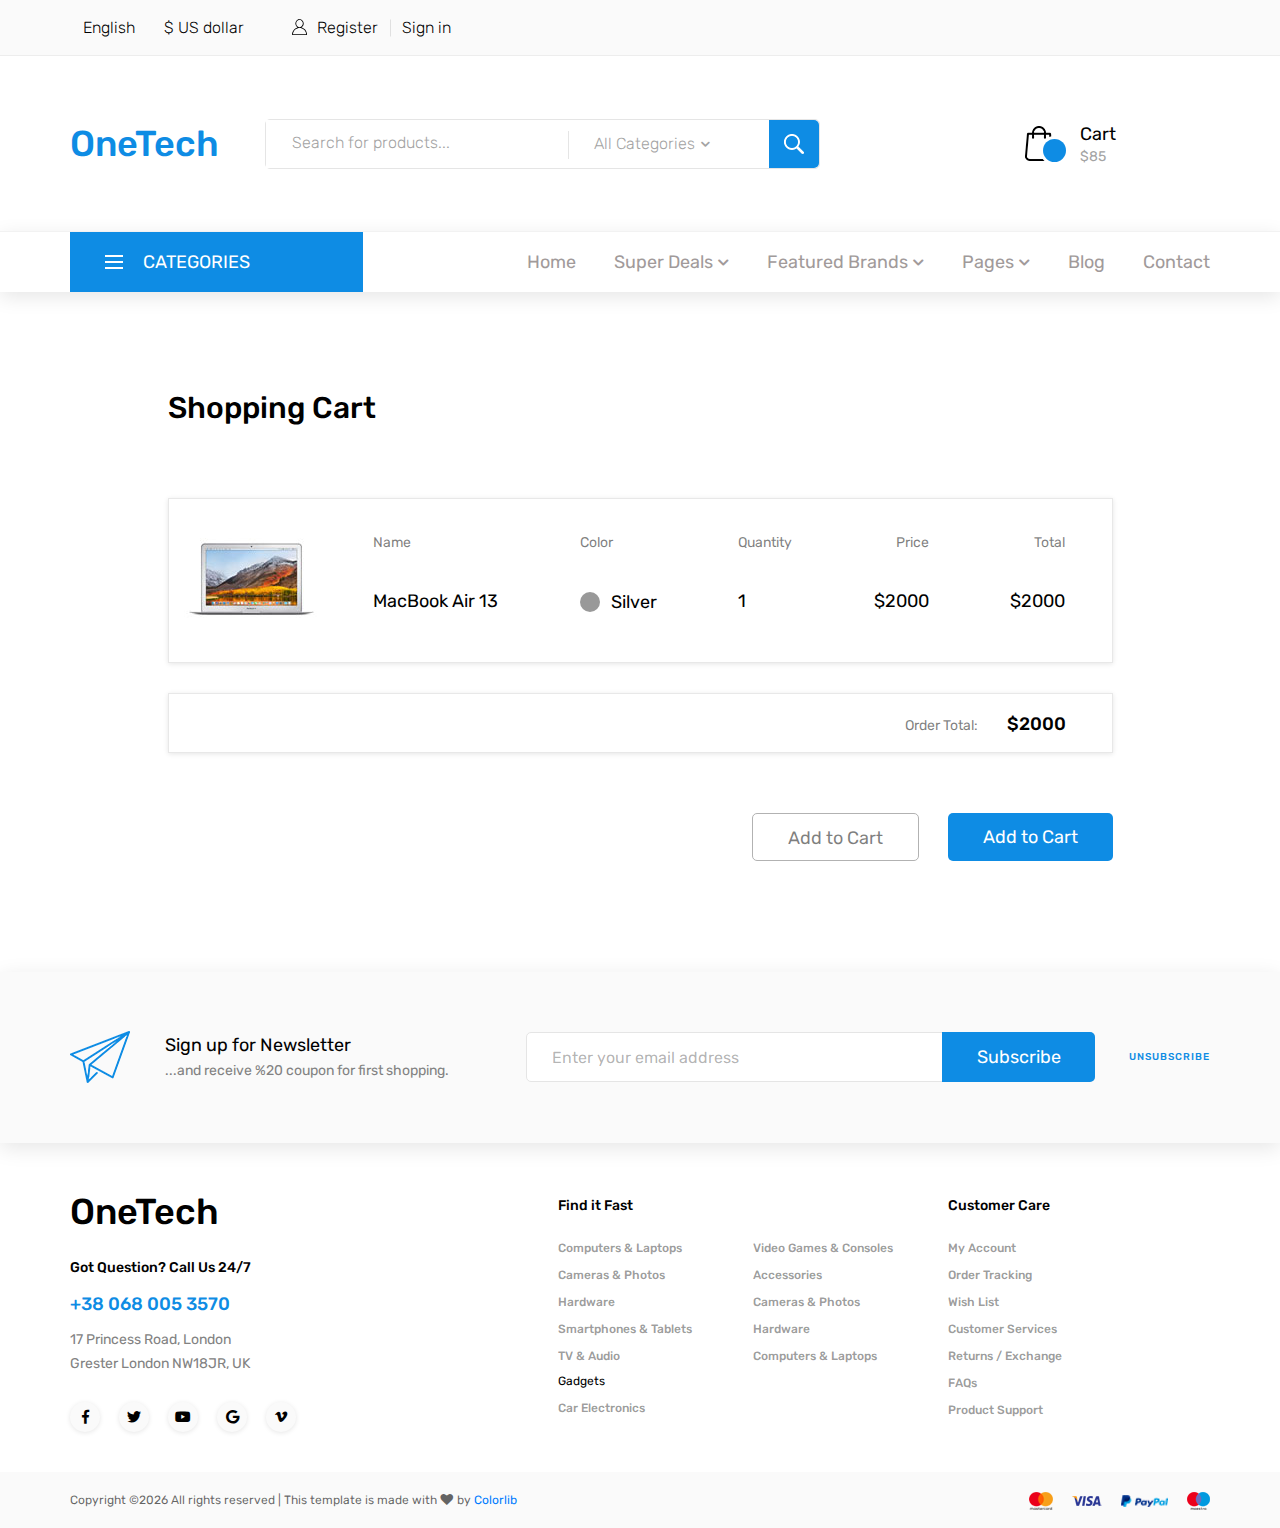
==== commit 913ccb1a: "Cambio 5" ====
--- a/OneTech/OneTech/cart.html
+++ b/OneTech/OneTech/cart.html
@@ -27,9 +27,7 @@
 			<div class="container">
 				<div class="row">
 					<div class="col d-flex flex-row">
-						<div class="top_bar_contact_item"><div class="top_bar_icon"><img src="images/phone.png" alt=""></div>+38 068 005 3570</div>
-						<div class="top_bar_contact_item"><div class="top_bar_icon"><img src="images/mail.png" alt=""></div><a href="mailto:fastsales@gmail.com">fastsales@gmail.com</a></div>
-						<div class="top_bar_content ml-auto">
+
 							<div class="top_bar_menu">
 								<ul class="standard_dropdown top_bar_dropdown">
 									<li>
@@ -105,20 +103,12 @@
 					<!-- Wishlist -->
 					<div class="col-lg-4 col-9 order-lg-3 order-2 text-lg-left text-right">
 						<div class="wishlist_cart d-flex flex-row align-items-center justify-content-end">
-							<div class="wishlist d-flex flex-row align-items-center justify-content-end">
-								<div class="wishlist_icon"><img src="images/heart.png" alt=""></div>
-								<div class="wishlist_content">
-									<div class="wishlist_text"><a href="#">Wishlist</a></div>
-									<div class="wishlist_count">115</div>
-								</div>
-							</div>
-
 							<!-- Cart -->
 							<div class="cart">
 								<div class="cart_container d-flex flex-row align-items-center justify-content-end">
 									<div class="cart_icon">
 										<img src="images/cart.png" alt="">
-										<div class="cart_count"><span>10</span></div>
+										<div class="cart_count"></div>
 									</div>
 									<div class="cart_content">
 										<div class="cart_text"><a href="#">Cart</a></div>
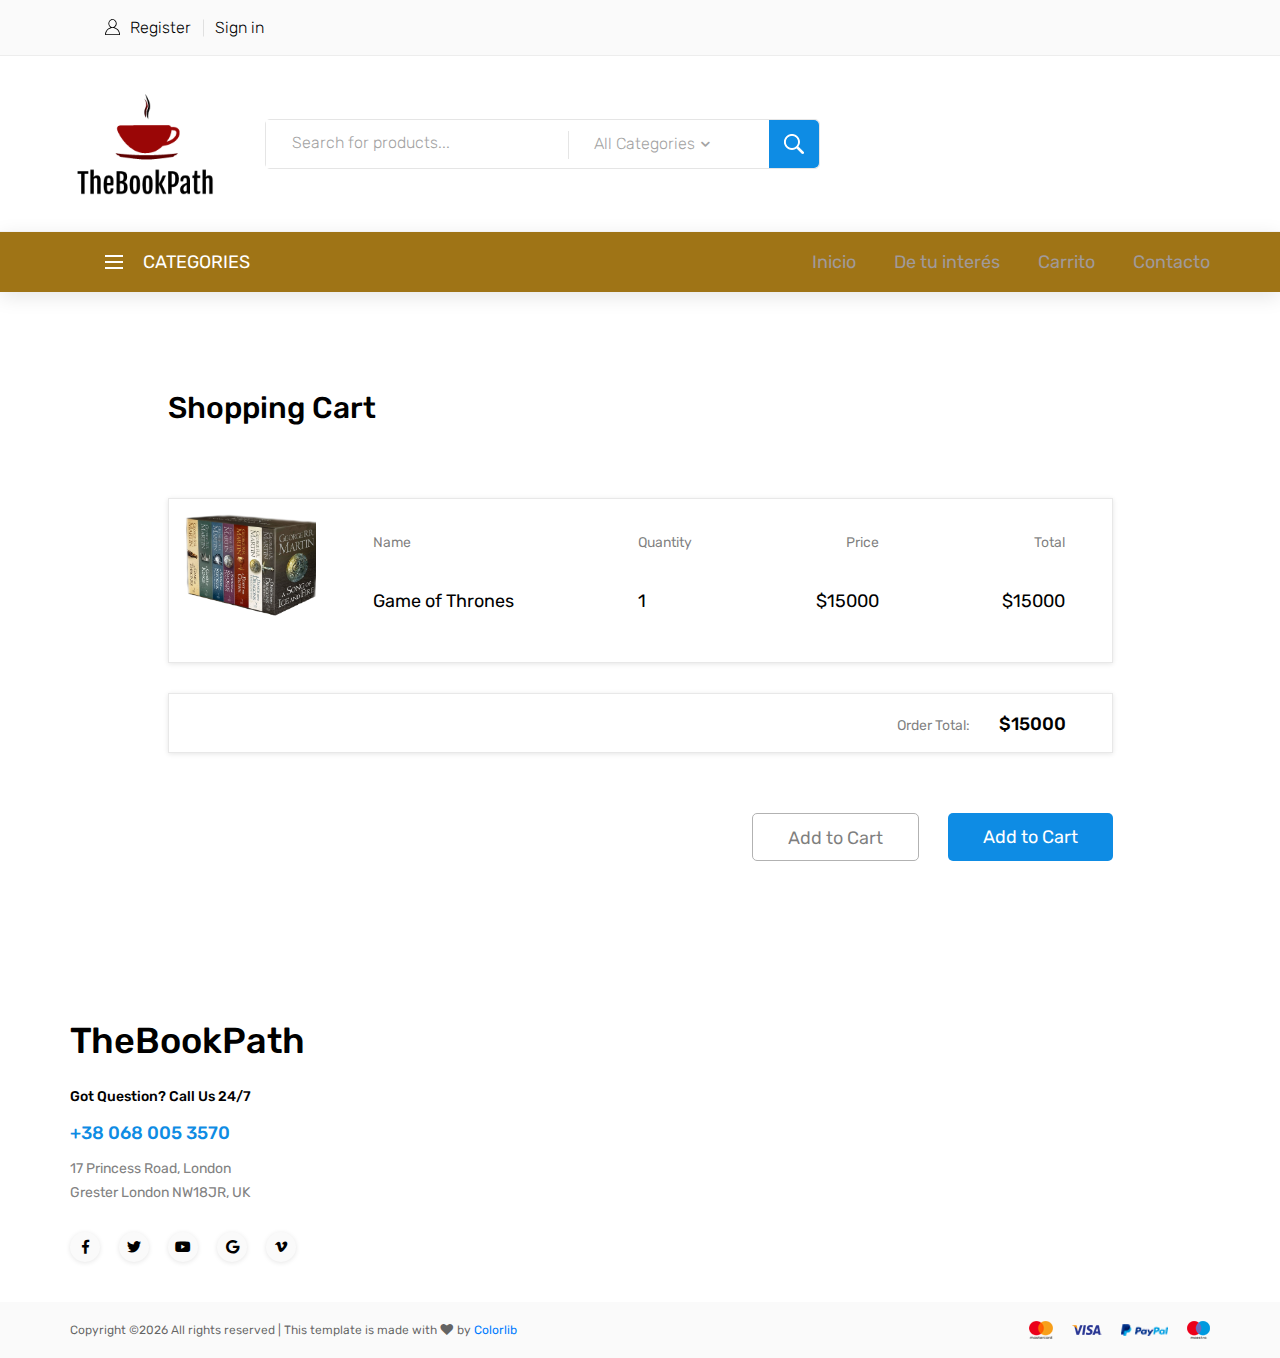
==== commit d90d3697: "7" ====
--- a/OneTech/OneTech/cart.html
+++ b/OneTech/OneTech/cart.html
@@ -27,27 +27,6 @@
 			<div class="container">
 				<div class="row">
 					<div class="col d-flex flex-row">
-
-							<div class="top_bar_menu">
-								<ul class="standard_dropdown top_bar_dropdown">
-									<li>
-										<a href="#">English<i class="fas fa-chevron-down"></i></a>
-										<ul>
-											<li><a href="#">Italian</a></li>
-											<li><a href="#">Spanish</a></li>
-											<li><a href="#">Japanese</a></li>
-										</ul>
-									</li>
-									<li>
-										<a href="#">$ US dollar<i class="fas fa-chevron-down"></i></a>
-										<ul>
-											<li><a href="#">EUR Euro</a></li>
-											<li><a href="#">GBP British Pound</a></li>
-											<li><a href="#">JPY Japanese Yen</a></li>
-										</ul>
-									</li>
-								</ul>
-							</div>
 							<div class="top_bar_user">
 								<div class="user_icon"><img src="images/user.svg" alt=""></div>
 								<div><a href="#">Register</a></div>
@@ -68,7 +47,7 @@
 					<!-- Logo -->
 					<div class="col-lg-2 col-sm-3 col-3 order-1">
 						<div class="logo_container">
-							<div class="logo"><a href="#">OneTech</a></div>
+							<div class="logo"><img src="images/theBookPath.png" height="150" width="150"></div>
 						</div>
 					</div>
 
@@ -101,22 +80,6 @@
 					</div>
 
 					<!-- Wishlist -->
-					<div class="col-lg-4 col-9 order-lg-3 order-2 text-lg-left text-right">
-						<div class="wishlist_cart d-flex flex-row align-items-center justify-content-end">
-							<!-- Cart -->
-							<div class="cart">
-								<div class="cart_container d-flex flex-row align-items-center justify-content-end">
-									<div class="cart_icon">
-										<img src="images/cart.png" alt="">
-										<div class="cart_count"></div>
-									</div>
-									<div class="cart_content">
-										<div class="cart_text"><a href="#">Cart</a></div>
-										<div class="cart_price">$85</div>
-									</div>
-								</div>
-							</div>
-						</div>
 					</div>
 				</div>
 			</div>
@@ -140,31 +103,22 @@
 								</div>
 
 								<ul class="cat_menu">
-									<li><a href="#">Computers & Laptops <i class="fas fa-chevron-right ml-auto"></i></a></li>
-									<li><a href="#">Cameras & Photos<i class="fas fa-chevron-right"></i></a></li>
+									<li><a href="#">Autoayuda<i class="fas fa-chevron-right"></i></a></li>
+									<li><a href="#">Biografias<i class="fas fa-chevron-right"></i></a></li>
 									<li class="hassubs">
-										<a href="#">Hardware<i class="fas fa-chevron-right"></i></a>
+										<a href="#">Ciencia Ficción y Fantasía<i class="fas fa-chevron-right"></i></a>
 										<ul>
-											<li class="hassubs">
-												<a href="#">Menu Item<i class="fas fa-chevron-right"></i></a>
-												<ul>
-													<li><a href="#">Menu Item<i class="fas fa-chevron-right"></i></a></li>
-													<li><a href="#">Menu Item<i class="fas fa-chevron-right"></i></a></li>
-													<li><a href="#">Menu Item<i class="fas fa-chevron-right"></i></a></li>
-													<li><a href="#">Menu Item<i class="fas fa-chevron-right"></i></a></li>
-												</ul>
-											</li>
-											<li><a href="#">Menu Item<i class="fas fa-chevron-right"></i></a></li>
-											<li><a href="#">Menu Item<i class="fas fa-chevron-right"></i></a></li>
-											<li><a href="#">Menu Item<i class="fas fa-chevron-right"></i></a></li>
+											<li><a href="#">Épica<i class="fas fa-chevron-right"></i></a></li>
+											<li><a href="#">Militar<i class="fas fa-chevron-right"></i></a></li>
+											<li><a href="#">Vida Urbana<i class="fas fa-chevron-right"></i></a></li>
 										</ul>
 									</li>
-									<li><a href="#">Smartphones & Tablets<i class="fas fa-chevron-right"></i></a></li>
-									<li><a href="#">TV & Audio<i class="fas fa-chevron-right"></i></a></li>
-									<li><a href="#">Gadgets<i class="fas fa-chevron-right"></i></a></li>
-									<li><a href="#">Car Electronics<i class="fas fa-chevron-right"></i></a></li>
-									<li><a href="#">Video Games & Consoles<i class="fas fa-chevron-right"></i></a></li>
-									<li><a href="#">Accessories<i class="fas fa-chevron-right"></i></a></li>
+									<li><a href="#">Historia<i class="fas fa-chevron-right"></i></a></li>
+									<li><a href="#">Misterio<i class="fas fa-chevron-right"></i></a></li>
+									<li><a href="#">Novelas<i class="fas fa-chevron-right"></i></a></li>
+									<li><a href="#">Religion y Espiritualidad<i class="fas fa-chevron-right"></i></a></li>
+									<li><a href="#">Informatica y Tecnologia<i class="fas fa-chevron-right"></i></a></li>
+									<li><a href="#">Finanzas<i class="fas fa-chevron-right"></i></a></li>
 								</ul>
 							</div>
 
@@ -172,55 +126,17 @@
 
 							<div class="main_nav_menu ml-auto">
 								<ul class="standard_dropdown main_nav_dropdown">
-									<li><a href="index.html">Home<i class="fas fa-chevron-down"></i></a></li>
-									<li class="hassubs">
-										<a href="#">Super Deals<i class="fas fa-chevron-down"></i></a>
-										<ul>
-											<li>
-												<a href="#">Menu Item<i class="fas fa-chevron-down"></i></a>
-												<ul>
-													<li><a href="#">Menu Item<i class="fas fa-chevron-down"></i></a></li>
-													<li><a href="#">Menu Item<i class="fas fa-chevron-down"></i></a></li>
-													<li><a href="#">Menu Item<i class="fas fa-chevron-down"></i></a></li>
-												</ul>
-											</li>
-											<li><a href="#">Menu Item<i class="fas fa-chevron-down"></i></a></li>
-											<li><a href="#">Menu Item<i class="fas fa-chevron-down"></i></a></li>
-											<li><a href="#">Menu Item<i class="fas fa-chevron-down"></i></a></li>
-										</ul>
+									<li><a href="index.html">Inicio<i class="fas fa-chevron-down"></i></a></li>
+									<li>
+										<a href="shop.html">De tu interés<i class="fas fa-chevron-down"></i></a>
 									</li>
-									<li class="hassubs">
-										<a href="#">Featured Brands<i class="fas fa-chevron-down"></i></a>
-										<ul>
-											<li>
-												<a href="#">Menu Item<i class="fas fa-chevron-down"></i></a>
-												<ul>
-													<li><a href="#">Menu Item<i class="fas fa-chevron-down"></i></a></li>
-													<li><a href="#">Menu Item<i class="fas fa-chevron-down"></i></a></li>
-													<li><a href="#">Menu Item<i class="fas fa-chevron-down"></i></a></li>
-												</ul>
-											</li>
-											<li><a href="#">Menu Item<i class="fas fa-chevron-down"></i></a></li>
-											<li><a href="#">Menu Item<i class="fas fa-chevron-down"></i></a></li>
-											<li><a href="#">Menu Item<i class="fas fa-chevron-down"></i></a></li>
-										</ul>
+									<li>
+										<a href="cart.html">Carrito<i class="fas fa-chevron-down"></i></a>
 									</li>
-									<li class="hassubs">
-										<a href="#">Pages<i class="fas fa-chevron-down"></i></a>
-										<ul>
-											<li><a href="shop.html">Shop<i class="fas fa-chevron-down"></i></a></li>
-											<li><a href="product.html">Product<i class="fas fa-chevron-down"></i></a></li>
-											<li><a href="blog.html">Blog<i class="fas fa-chevron-down"></i></a></li>
-											<li><a href="blog_single.html">Blog Post<i class="fas fa-chevron-down"></i></a></li>
-											<li><a href="regular.html">Regular Post<i class="fas fa-chevron-down"></i></a></li>
-											<li><a href="cart.html">Cart<i class="fas fa-chevron-down"></i></a></li>
-											<li><a href="contact.html">Contact<i class="fas fa-chevron-down"></i></a></li>
-										</ul>
-									</li>
-									<li><a href="blog.html">Blog<i class="fas fa-chevron-down"></i></a></li>
-									<li><a href="contact.html">Contact<i class="fas fa-chevron-down"></i></a></li>
+									<li><a href="contact.html">Contacto<i class="fas fa-chevron-down"></i></a></li>
 								</ul>
 							</div>
+
 
 							<!-- Menu Trigger -->
 
@@ -254,65 +170,16 @@
 								</form>
 							</div>
 							<ul class="page_menu_nav">
-								<li class="page_menu_item has-children">
-									<a href="#">Language<i class="fa fa-angle-down"></i></a>
-									<ul class="page_menu_selection">
-										<li><a href="#">English<i class="fa fa-angle-down"></i></a></li>
-										<li><a href="#">Italian<i class="fa fa-angle-down"></i></a></li>
-										<li><a href="#">Spanish<i class="fa fa-angle-down"></i></a></li>
-										<li><a href="#">Japanese<i class="fa fa-angle-down"></i></a></li>
-									</ul>
-								</li>
-								<li class="page_menu_item has-children">
-									<a href="#">Currency<i class="fa fa-angle-down"></i></a>
-									<ul class="page_menu_selection">
-										<li><a href="#">US Dollar<i class="fa fa-angle-down"></i></a></li>
-										<li><a href="#">EUR Euro<i class="fa fa-angle-down"></i></a></li>
-										<li><a href="#">GBP British Pound<i class="fa fa-angle-down"></i></a></li>
-										<li><a href="#">JPY Japanese Yen<i class="fa fa-angle-down"></i></a></li>
-									</ul>
+								<li class="page_menu_item">
+									<a href="index.html">Inicio<i class="fa fa-angle-down"></i></a>
 								</li>
 								<li class="page_menu_item">
-									<a href="index.html">Home<i class="fa fa-angle-down"></i></a>
+									<a href="shop.html">De tu interés<i class="fa fa-angle-down"></i></a>
 								</li>
-								<li class="page_menu_item has-children">
-									<a href="#">Super Deals<i class="fa fa-angle-down"></i></a>
-									<ul class="page_menu_selection">
-										<li><a href="#">Super Deals<i class="fa fa-angle-down"></i></a></li>
-										<li class="page_menu_item has-children">
-											<a href="#">Menu Item<i class="fa fa-angle-down"></i></a>
-											<ul class="page_menu_selection">
-												<li><a href="#">Menu Item<i class="fa fa-angle-down"></i></a></li>
-												<li><a href="#">Menu Item<i class="fa fa-angle-down"></i></a></li>
-												<li><a href="#">Menu Item<i class="fa fa-angle-down"></i></a></li>
-												<li><a href="#">Menu Item<i class="fa fa-angle-down"></i></a></li>
-											</ul>
-										</li>
-										<li><a href="#">Menu Item<i class="fa fa-angle-down"></i></a></li>
-										<li><a href="#">Menu Item<i class="fa fa-angle-down"></i></a></li>
-										<li><a href="#">Menu Item<i class="fa fa-angle-down"></i></a></li>
-									</ul>
+								<li class="page_menu_item">
+									<a href="cart.html">Carrito<i class="fa fa-angle-down"></i></a>
 								</li>
-								<li class="page_menu_item has-children">
-									<a href="#">Featured Brands<i class="fa fa-angle-down"></i></a>
-									<ul class="page_menu_selection">
-										<li><a href="#">Featured Brands<i class="fa fa-angle-down"></i></a></li>
-										<li><a href="#">Menu Item<i class="fa fa-angle-down"></i></a></li>
-										<li><a href="#">Menu Item<i class="fa fa-angle-down"></i></a></li>
-										<li><a href="#">Menu Item<i class="fa fa-angle-down"></i></a></li>
-									</ul>
-								</li>
-								<li class="page_menu_item has-children">
-									<a href="#">Trending Styles<i class="fa fa-angle-down"></i></a>
-									<ul class="page_menu_selection">
-										<li><a href="#">Trending Styles<i class="fa fa-angle-down"></i></a></li>
-										<li><a href="#">Menu Item<i class="fa fa-angle-down"></i></a></li>
-										<li><a href="#">Menu Item<i class="fa fa-angle-down"></i></a></li>
-										<li><a href="#">Menu Item<i class="fa fa-angle-down"></i></a></li>
-									</ul>
-								</li>
-								<li class="page_menu_item"><a href="blog.html">blog<i class="fa fa-angle-down"></i></a></li>
-								<li class="page_menu_item"><a href="contact.html">contact<i class="fa fa-angle-down"></i></a></li>
+								<li class="page_menu_item"><a href="contact.html">contacto<i class="fa fa-angle-down"></i></a></li>
 							</ul>
 							
 							<div class="menu_contact">
@@ -324,7 +191,6 @@
 				</div>
 			</div>
 		</div>
-
 	</header>
 
 	<!-- Cart -->
@@ -338,15 +204,11 @@
 						<div class="cart_items">
 							<ul class="cart_list">
 								<li class="cart_item clearfix">
-									<div class="cart_item_image"><img src="images/shopping_cart.jpg" alt=""></div>
+									<div class="cart_item_image"><img src="images/banner_2_product.png" alt=""></div>
 									<div class="cart_item_info d-flex flex-md-row flex-column justify-content-between">
 										<div class="cart_item_name cart_info_col">
 											<div class="cart_item_title">Name</div>
-											<div class="cart_item_text">MacBook Air 13</div>
-										</div>
-										<div class="cart_item_color cart_info_col">
-											<div class="cart_item_title">Color</div>
-											<div class="cart_item_text"><span style="background-color:#999999;"></span>Silver</div>
+											<div class="cart_item_text">Game of Thrones</div>
 										</div>
 										<div class="cart_item_quantity cart_info_col">
 											<div class="cart_item_title">Quantity</div>
@@ -354,11 +216,11 @@
 										</div>
 										<div class="cart_item_price cart_info_col">
 											<div class="cart_item_title">Price</div>
-											<div class="cart_item_text">$2000</div>
+											<div class="cart_item_text">$15000</div>
 										</div>
 										<div class="cart_item_total cart_info_col">
 											<div class="cart_item_title">Total</div>
-											<div class="cart_item_text">$2000</div>
+											<div class="cart_item_text">$15000</div>
 										</div>
 									</div>
 								</li>
@@ -369,7 +231,7 @@
 						<div class="order_total">
 							<div class="order_total_content text-md-right">
 								<div class="order_total_title">Order Total:</div>
-								<div class="order_total_amount">$2000</div>
+								<div class="order_total_amount">$15000</div>
 							</div>
 						</div>
 
@@ -383,30 +245,6 @@
 		</div>
 	</div>
 
-	<!-- Newsletter -->
-
-	<div class="newsletter">
-		<div class="container">
-			<div class="row">
-				<div class="col">
-					<div class="newsletter_container d-flex flex-lg-row flex-column align-items-lg-center align-items-center justify-content-lg-start justify-content-center">
-						<div class="newsletter_title_container">
-							<div class="newsletter_icon"><img src="images/send.png" alt=""></div>
-							<div class="newsletter_title">Sign up for Newsletter</div>
-							<div class="newsletter_text"><p>...and receive %20 coupon for first shopping.</p></div>
-						</div>
-						<div class="newsletter_content clearfix">
-							<form action="#" class="newsletter_form">
-								<input type="email" class="newsletter_input" required="required" placeholder="Enter your email address">
-								<button class="newsletter_button">Subscribe</button>
-							</form>
-							<div class="newsletter_unsubscribe_link"><a href="#">unsubscribe</a></div>
-						</div>
-					</div>
-				</div>
-			</div>
-		</div>
-	</div>
 
 	<!-- Footer -->
 
@@ -417,7 +255,7 @@
 				<div class="col-lg-3 footer_col">
 					<div class="footer_column footer_contact">
 						<div class="logo_container">
-							<div class="logo"><a href="#">OneTech</a></div>
+							<div class="logo"><a href="#">TheBookPath</a></div>
 						</div>
 						<div class="footer_title">Got Question? Call Us 24/7</div>
 						<div class="footer_phone">+38 068 005 3570</div>
@@ -434,50 +272,6 @@
 								<li><a href="#"><i class="fab fa-vimeo-v"></i></a></li>
 							</ul>
 						</div>
-					</div>
-				</div>
-
-				<div class="col-lg-2 offset-lg-2">
-					<div class="footer_column">
-						<div class="footer_title">Find it Fast</div>
-						<ul class="footer_list">
-							<li><a href="#">Computers & Laptops</a></li>
-							<li><a href="#">Cameras & Photos</a></li>
-							<li><a href="#">Hardware</a></li>
-							<li><a href="#">Smartphones & Tablets</a></li>
-							<li><a href="#">TV & Audio</a></li>
-						</ul>
-						<div class="footer_subtitle">Gadgets</div>
-						<ul class="footer_list">
-							<li><a href="#">Car Electronics</a></li>
-						</ul>
-					</div>
-				</div>
-
-				<div class="col-lg-2">
-					<div class="footer_column">
-						<ul class="footer_list footer_list_2">
-							<li><a href="#">Video Games & Consoles</a></li>
-							<li><a href="#">Accessories</a></li>
-							<li><a href="#">Cameras & Photos</a></li>
-							<li><a href="#">Hardware</a></li>
-							<li><a href="#">Computers & Laptops</a></li>
-						</ul>
-					</div>
-				</div>
-
-				<div class="col-lg-2">
-					<div class="footer_column">
-						<div class="footer_title">Customer Care</div>
-						<ul class="footer_list">
-							<li><a href="#">My Account</a></li>
-							<li><a href="#">Order Tracking</a></li>
-							<li><a href="#">Wish List</a></li>
-							<li><a href="#">Customer Services</a></li>
-							<li><a href="#">Returns / Exchange</a></li>
-							<li><a href="#">FAQs</a></li>
-							<li><a href="#">Product Support</a></li>
-						</ul>
 					</div>
 				</div>
 
--- a/OneTech/OneTech/styles/cart_styles.css
+++ b/OneTech/OneTech/styles/cart_styles.css
@@ -373,7 +373,7 @@
 {
 	display: block;
 	width: 100%;
-	border-bottom: solid 1px #f2f2f2;
+	border-bottom: solid 1px #FFFFFFFF;
 	font-size: 16px;
 }
 .standard_dropdown li:last-child a
@@ -391,7 +391,7 @@
 	position: relative;
 	font-size: 16px;
 	font-weight: 300;
-	color: #000000;
+	color: #FFFFFFFF;
 	line-height: 56px;
 	white-space: nowrap;
 	-webkit-transition: all 200ms ease;
@@ -855,7 +855,7 @@
 	width: 100%;
 	border-top: solid 1px #f2f2f2;
 	box-shadow: 0px 5px 20px rgba(0,0,0,0.1);
-	background: #FFFFFF;
+	background: #9F7416;
 }
 .header.scrolled .main_nav
 {
@@ -877,7 +877,7 @@
 {
 	width: 293px;
 	height: 100%;
-	background: #0e8ce4;
+	background: #9F7416;
 	padding-left: 35px;
 	cursor: pointer;
 	z-index: 1;
@@ -1035,6 +1035,7 @@
 	padding-right: 25px;
 	padding-left: 25px;
 	cursor: pointer;
+	background: #9F7416;
 }
 .menu_trigger
 {
@@ -1069,7 +1070,7 @@
 .page_menu_content
 {
 	height: 0px;
-	background: #0e8ce4;
+	background: #9F7416;
 	padding-left: 15px;
 	padding-right: 15px;
 	overflow: hidden;
--- a/OneTech/OneTech/styles/cart_responsive.css
+++ b/OneTech/OneTech/styles/cart_responsive.css
@@ -137,7 +137,7 @@
 	}
 	.main_nav_content
 	{
-		background: #0e8ce4;
+		background: #9F7416;
 	}
 	.menu_trigger_container
 	{
